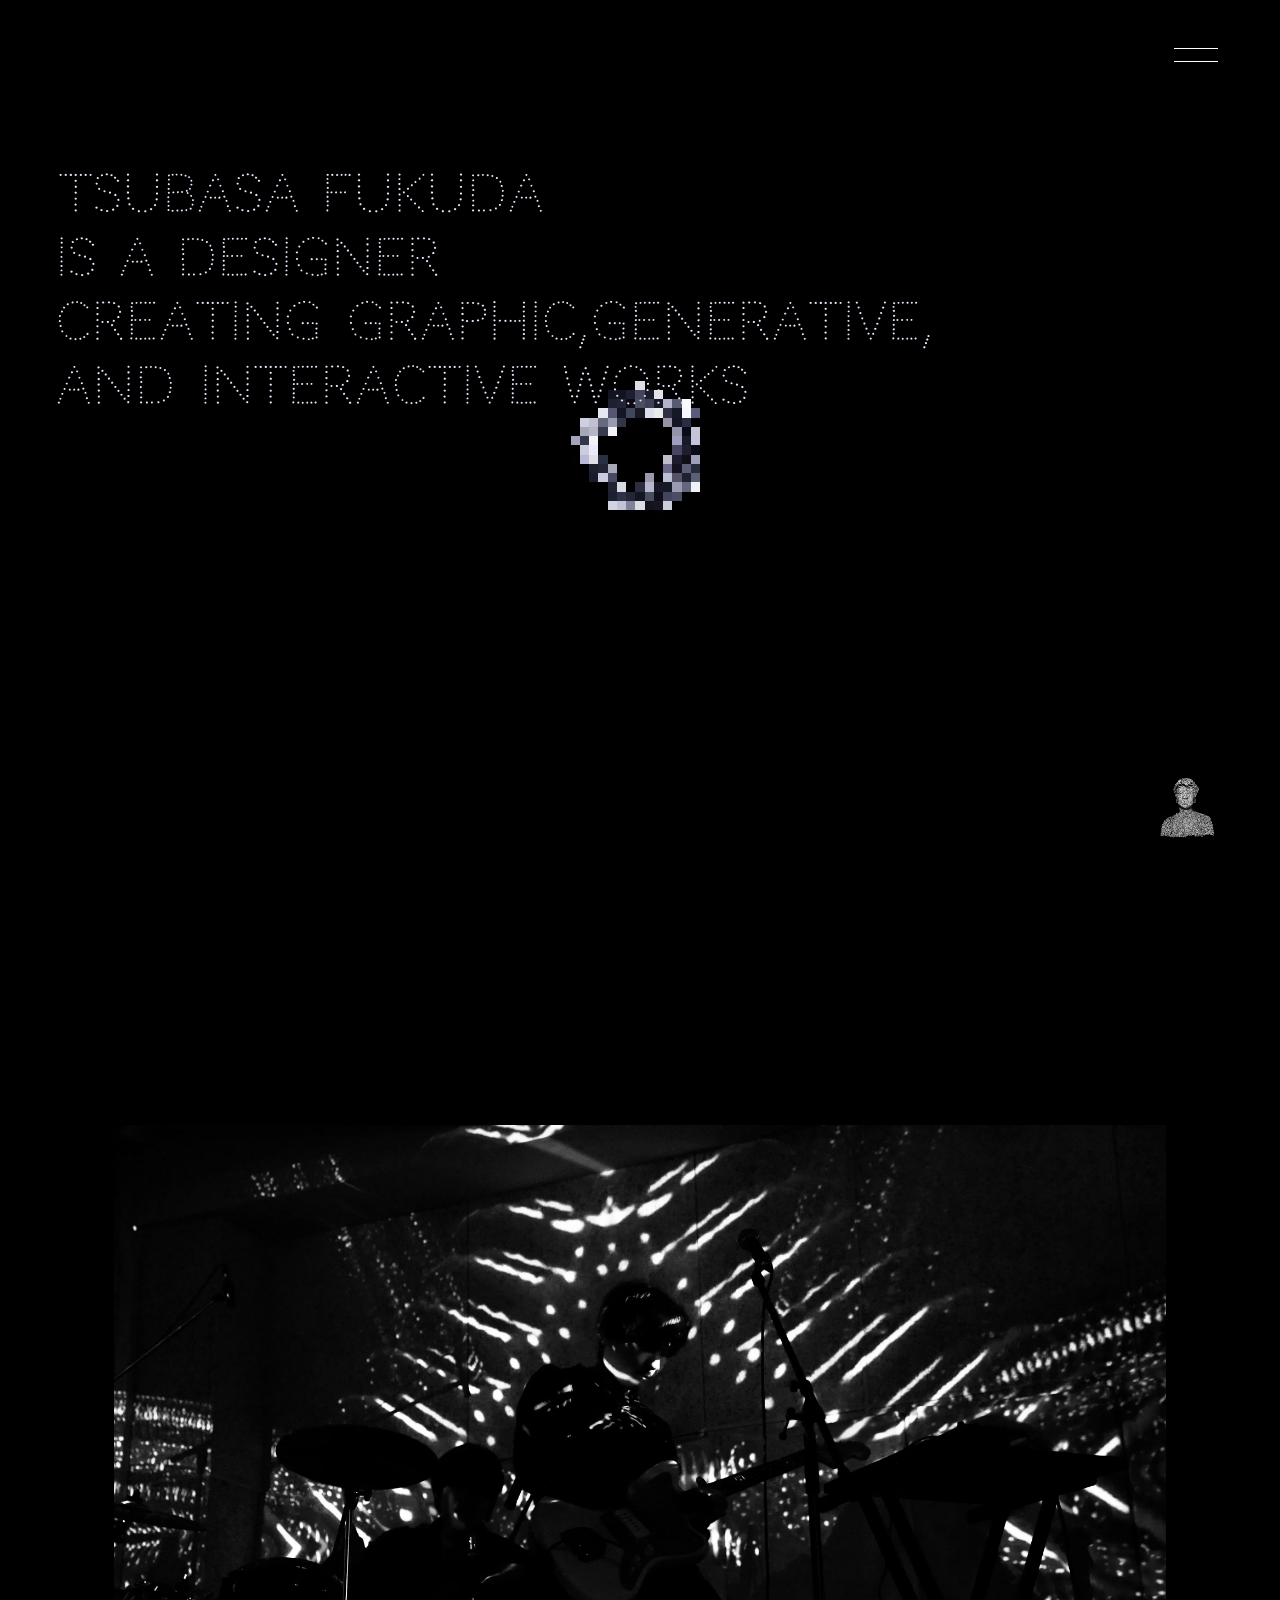
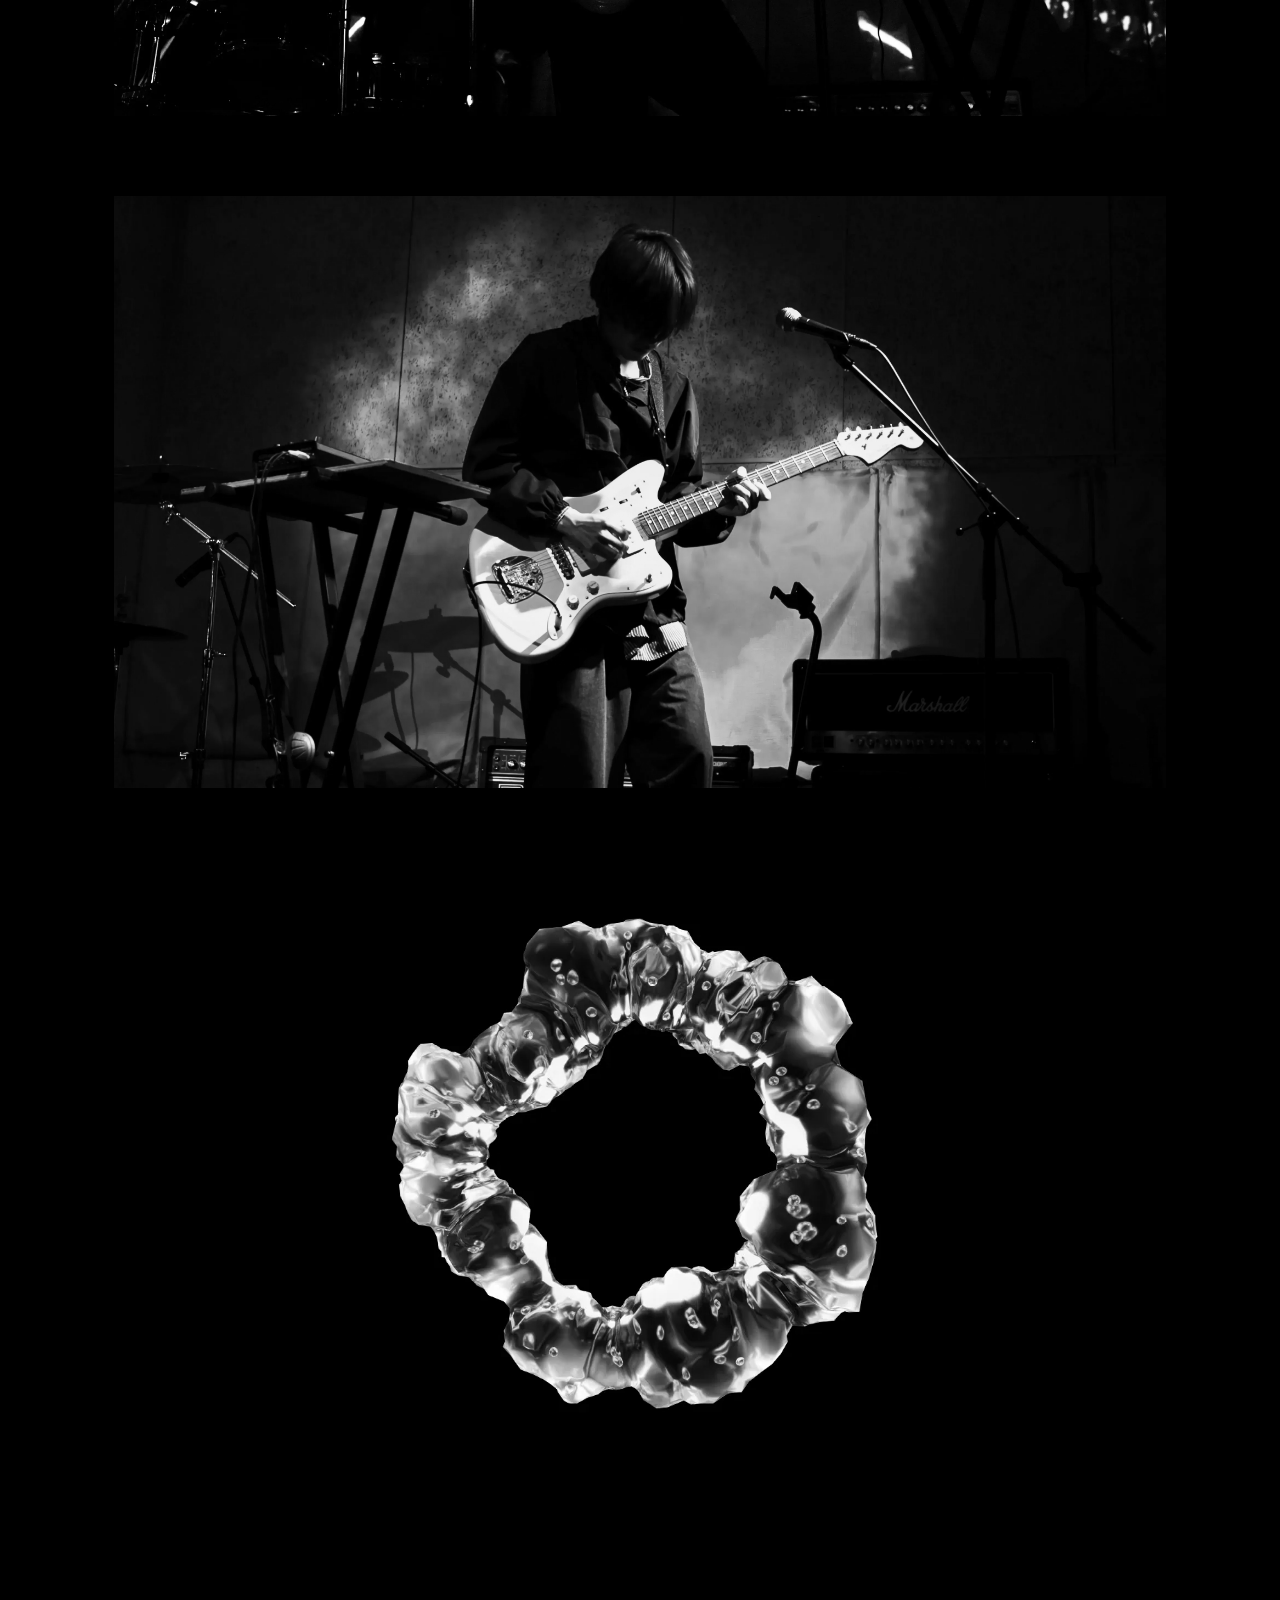
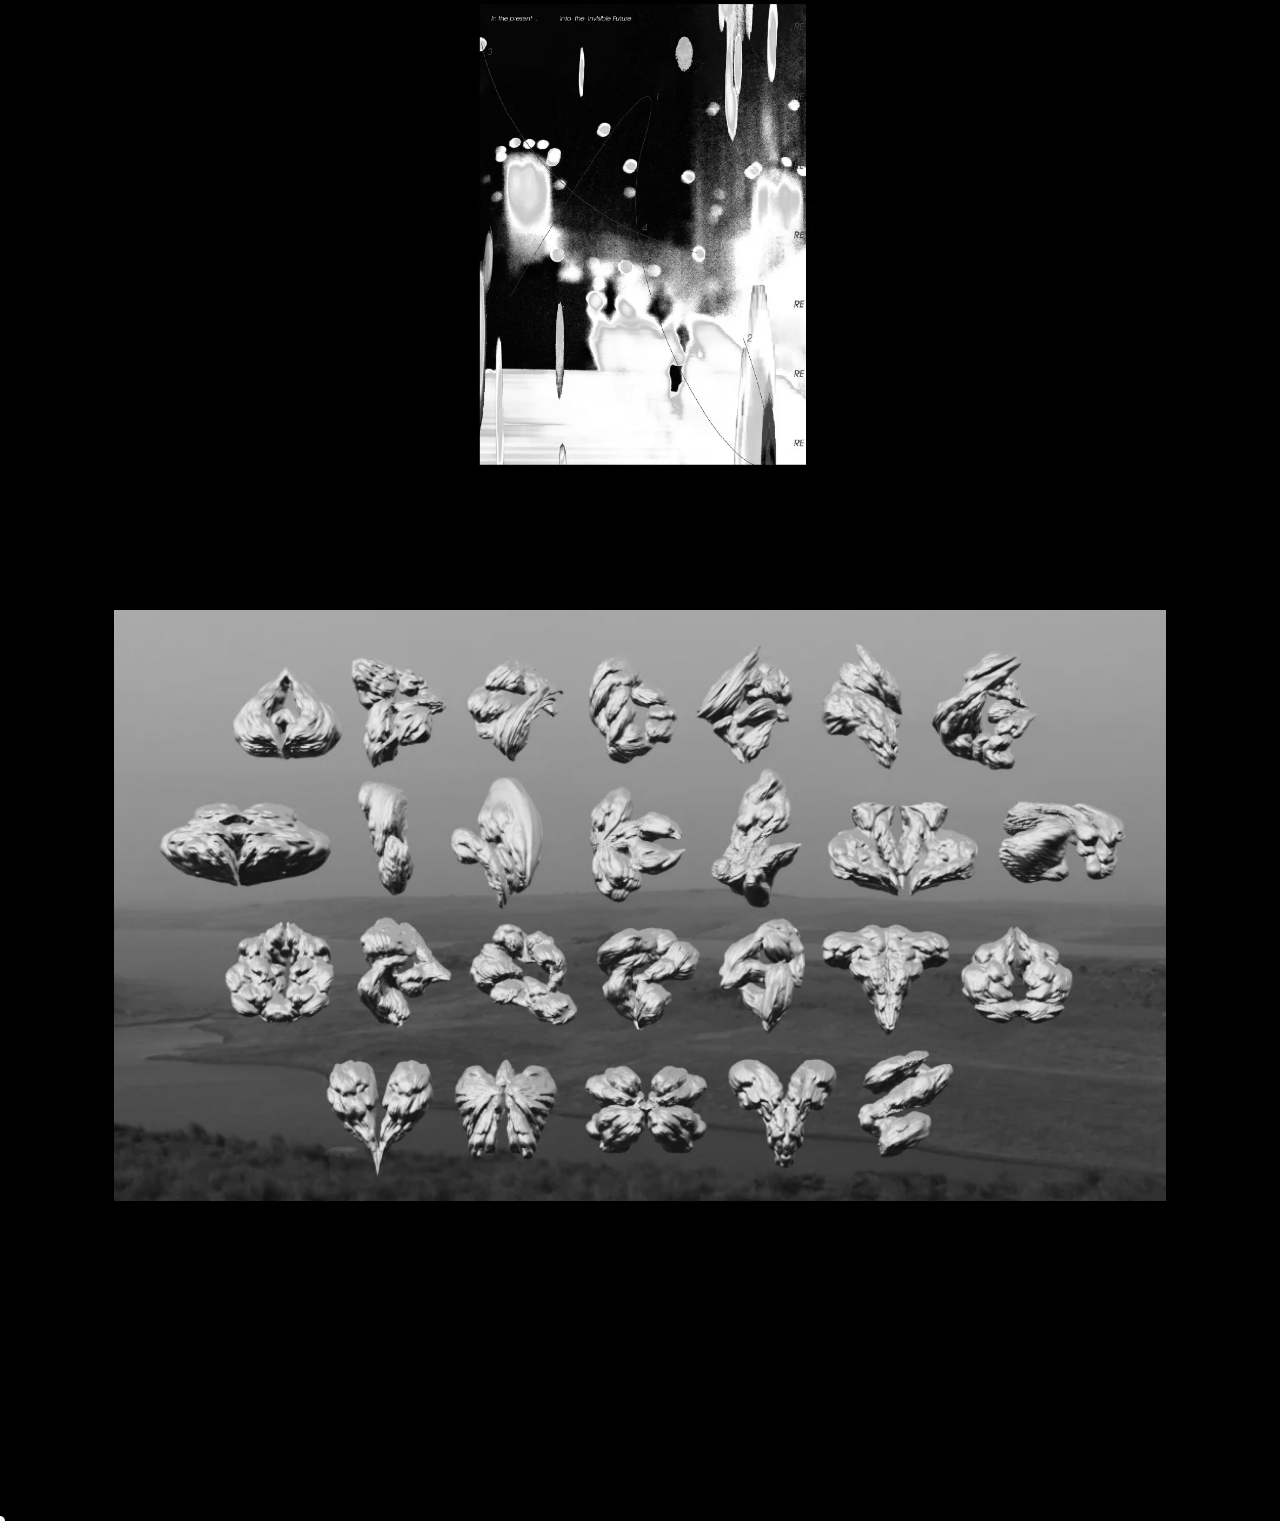
==== index.html @ 88372641 "Portfolio site Co-Authored-By: Claude Sonnet 4.6 <noreply@anthropic.com>" ====
<!DOCTYPE html>
<html lang="ja">
<head>
  <meta charset="UTF-8">
  <link rel="icon" href="icon/icon.jpg" type="image/jpeg">
  <meta name="viewport" content="width=device-width, initial-scale=1.0">
  <title>TSUBASA fukuda</title>
  <meta name="description" content="TSUBASA FUKUDA — Graphic designer and VJ creating graphic, generative, and interactive works.">

  <!-- OGP -->
  <meta property="og:type" content="website">
  <meta property="og:url" content="https://tsubasa-d.jp/">
  <meta property="og:title" content="TSUBASA fukuda">
  <meta property="og:description" content="TSUBASA FUKUDA — Graphic designer and VJ creating graphic, generative, and interactive works.">
  <meta property="og:image" content="https://tsubasa-d.jp/icon/icon.jpg">
  <meta property="og:image:width" content="1024">
  <meta property="og:image:height" content="1024">
  <meta property="og:locale" content="ja_JP">

  <!-- Twitter Card -->
  <meta name="twitter:card" content="summary">
  <meta name="twitter:site" content="@tsubasa_fukuda_">
  <meta name="twitter:title" content="TSUBASA fukuda">
  <meta name="twitter:description" content="TSUBASA FUKUDA — Graphic designer and VJ creating graphic, generative, and interactive works.">
  <meta name="twitter:image" content="https://tsubasa-d.jp/icon/icon.jpg">

  <link rel="preload" href="type/RoBodoni-Book.otf" as="font" type="font/otf" crossorigin>
  <link rel="preload" href="type/RoBodoni-BookSC.otf" as="font" type="font/otf" crossorigin>
  <link rel="preload" href="type/Codystar-Regular.ttf" as="font" type="font/ttf" crossorigin>
  <link rel="stylesheet" href="style.css">
</head>
<body>

  <!-- イントロ -->
  <div id="intro">
    <video id="intro-video" src="icon/01.webm" autoplay muted playsinline></video>
    <img id="intro-poster" src="icon/intro-poster.jpg" style="display:none; width:200px; height:200px; object-fit:contain;">
  </div>

  <!-- ヘッダー -->
  <header>
    <button class="menu-toggle" id="menu-toggle" aria-label="Menu">
      <span class="bar"></span>
      <span class="bar"></span>
    </button>
    <nav class="menu-nav" id="menu-nav">
      <ul class="nav-links">
        <li><a href="#" data-page="main" class="active">About</a></li>
        <li><a href="#" data-page="work">Work</a></li>
        <li><a href="#" data-page="play">Play</a></li>
        <li><a href="#" data-page="contact">Contact</a></li>
      </ul>
    </nav>
  </header>

  <!-- About ページ -->
  <!-- アイコン動画（About固定） -->
  <video id="icon-video" src="icon/03.webm" autoplay muted loop playsinline></video>

  <div id="page-main" class="page active">
    <section class="about-hero">
      <div class="about-slideshow" id="about-slideshow">
        <img class="about-slide active" src="media/hisomineLIVE/0328.webp" alt="">
        <img class="about-slide" src="media/nepoVJ/thumbnail.webp" alt="">
        <img class="about-slide" src="media/OOZE_logo/thumbnail.webp" alt="">
        <img class="about-slide" src="media/dfd/thumbnail.webp" alt="">
        <img class="about-slide" src="media/breathing-type/thumbnail.webp" alt="">
        <canvas id="mosaic-canvas"></canvas>
      </div>
      <div class="about-text">
        <p><span class="about-link" data-page="bio">TSUBASA FUKUDA</span></p>
        <p>IS A DESIGNER</p>
        <p>CREATING <span class="about-link" data-filter="graphic">GRAPHIC</span>,<span class="about-link" data-filter="generative">GENERATIVE</span>,</p>
        <p>AND <span class="about-link" data-filter="interactive">INTERACTIVE</span> WORKS</p>
      </div>
    </section>

    <!-- ピックアップ作品 -->
    <section class="featured">
      <a class="featured-item" href="works/ooze-hisominelive.html">
        <div class="featured-image" style="background: url('media/hisomineLIVE/0328.webp') center/cover no-repeat;"></div>
      </a>
      <a class="featured-item" href="works/ooze-nepolive.html">
        <div class="featured-image" style="background: url('media/nepoVJ/thumbnail.webp') center/cover no-repeat;"></div>
      </a>
      <a class="featured-item" href="works/ooze-logo.html">
        <div class="featured-image" style="background: url('media/OOZE_logo/thumbnail.webp') center/contain no-repeat;"></div>
      </a>
      <a class="featured-item" href="works/design-for-design.html">
        <div class="featured-image" style="background: url('media/dfd/thumbnail.webp') center/cover no-repeat;"></div>
      </a>
      <a class="featured-item" href="works/breathing-typography.html">
        <div class="featured-image" style="background: url('media/breathing-type/thumbnail.webp') center/cover no-repeat;"></div>
      </a>
    </section>
  </div>

  <!-- WORK ページ -->
  <div id="page-work" class="page">
    <section class="works-section">
      <div class="works-header">
        <div class="works-title">WORK</div>
      </div>

      <div class="work-filters" id="work-filters">
        <button class="filter-btn active" data-filter="all">All</button>
        <button class="filter-btn" data-filter="graphic">Graphic</button>
        <button class="filter-btn" data-filter="generative">Generative</button>
        <button class="filter-btn" data-filter="interactive">Interactive</button>
      </div>

      <p class="coming-soon" id="coming-soon-work" style="display:none;">Coming Soon...</p>

      <div class="work-grid">

        <a class="work-item" href="works/ooze-hisominelive.html" data-category="generative">
          <div class="work-thumb"><img src="media/hisomineLIVE/0328.webp" alt="OOZE - hisomineLIVE"></div>
          <div class="work-item-info">
            <p class="work-item-title">OOZE - hisomineLIVE</p>
            <p class="work-item-meta">Generative</p>
          </div>
        </a>

        <a class="work-item" href="works/ooze-nepolive.html" data-category="generative">
          <div class="work-thumb"><img src="media/nepoVJ/thumbnail.webp" alt="OOZE - nepoLIVE"></div>
          <div class="work-item-info">
            <p class="work-item-title">OOZE - nepoLIVE</p>
            <p class="work-item-meta">Generative</p>
          </div>
        </a>

        <a class="work-item" href="works/ooze-logo.html" data-category="graphic">
          <div class="work-thumb"><img src="media/OOZE_logo/thumbnail.webp" alt="OOZE"></div>
          <div class="work-item-info">
            <p class="work-item-title">OOZE</p>
            <p class="work-item-meta">Graphic</p>
          </div>
        </a>

      </div>
    </section>
  </div>

  <!-- PLAY ページ -->
  <div id="page-play" class="page">
    <section class="works-section">
      <div class="works-header">
        <div class="works-title">PLAY</div>
      </div>

      <div class="work-filters" id="play-filters">
        <button class="filter-btn active" data-filter="all">All</button>
        <button class="filter-btn" data-filter="graphic">Graphic</button>
        <button class="filter-btn" data-filter="generative">Generative</button>
        <button class="filter-btn" data-filter="interactive">Interactive</button>
      </div>

      <p class="coming-soon" id="coming-soon-play" style="display:none;">Coming Soon...</p>

      <div class="work-grid">

        <a class="work-item" href="works/design-for-design.html" data-category="graphic">
          <div class="work-thumb"><img src="media/dfd/thumbnail.webp" alt="design for design" style="transform: scale(1.08);"></div>
          <div class="work-item-info">
            <p class="work-item-title">design for design</p>
            <p class="work-item-meta">graphic</p>
          </div>
        </a>

        <a class="work-item" href="works/breathing-typography.html" data-category="graphic">
          <div class="work-thumb"><img src="media/breathing-type/thumbnail.webp" alt="breathing typography"></div>
          <div class="work-item-info">
            <p class="work-item-title">breathing typography</p>
            <p class="work-item-meta">graphic, typography</p>
          </div>
        </a>

      </div>
    </section>
  </div>

  <!-- BIO ページ -->
  <div id="page-bio" class="page">
    <section class="bio-section">
      <span class="back-link" data-page="main" role="button" style="position: fixed; top: 2.4rem; left: 3.5rem;">← About</span>
      <div class="bio-body">
        <p class="bio-text">グラフィックデザイナー・VJ。2005年生まれ。<br><a href="https://www.tamabi.ac.jp/" target="_blank" rel="noopener" class="bio-link">多摩美術大学</a>グラフィックデザイン学科在学。<img src="icon/human.svg" alt="" style="width: 7em; height: 7em; margin-left: 0.6rem; vertical-align: middle;"></p>
      </div>
    </section>
  </div>

  <!-- CONTACT ページ -->
  <div id="page-contact" class="page">
    <div class="contact-title-overlay">CONTACT</div>
    <iframe data-src="/study-007/index.html" class="contact-iframe" allowfullscreen></iframe>
    <div id="contact-fallback" style="display:none; position:absolute; inset:0; background:#000; display:none; flex-direction:column; align-items:center; justify-content:center; gap:2rem;">
      <a href="mailto:info@tsubasa-d.jp" style="font-family:'RoBodoni',serif; font-size:1.1rem; color:#ece7ff; letter-spacing:0.08em; text-decoration:none; background:#ece7ff; color:#000; padding:0.1em 0.3em;">info@tsubasa-d.jp</a>
      <a href="https://www.instagram.com/tsubasa_fukuda_/?hl=ja" target="_blank" rel="noopener" style="font-family:'RoBodoni',serif; font-size:1.1rem; letter-spacing:0.08em; text-decoration:none; background:#ece7ff; color:#000; padding:0.1em 0.3em;">Instagram</a>
      <a href="https://x.com/tsubasa_fukuda_" target="_blank" rel="noopener" style="font-family:'RoBodoni',serif; font-size:1.1rem; letter-spacing:0.08em; text-decoration:none; background:#ece7ff; color:#000; padding:0.1em 0.3em;">X</a>
    </div>
  </div>

  <div id="cursor"></div>
  <script src="main.js"></script>
</body>
</html>
---- style.css ----
/* フォント */
@font-face {
  font-family: 'Futura';
  src: url('type/Futura.ttc') format('truetype');
  font-weight: normal;
  font-style: normal;
  font-display: swap;
}

@font-face {
  font-family: 'BigSquareDots';
  src: url('type/BigSquareDots.ttf') format('truetype');
  font-weight: normal;
  font-style: normal;
  font-display: swap;
}

@font-face {
  font-family: 'Codystar';
  src: url('type/Codystar-Regular.ttf') format('truetype');
  font-weight: normal;
  font-style: normal;
  font-display: swap;
}

@font-face {
  font-family: 'BunyuMincho';
  src: url('type/BunyuMinStdN-R.otf') format('opentype');
  font-weight: normal;
  font-style: normal;
  font-display: swap;
}

@font-face {
  font-family: 'BodoniOrnaments';
  src: url('type/Bodoni Ornaments.ttf') format('truetype');
  font-weight: normal;
  font-style: normal;
  font-display: swap;
}

@font-face {
  font-family: 'RoBodoni';
  src: url('type/RoBodoni-BookSC.otf') format('opentype');
  font-weight: normal;
  font-style: normal;
  font-display: swap;
  unicode-range: U+0030-0039, U+0041-005A, U+00C0-00D6, U+00D8-00DE;
}

@font-face {
  font-family: 'RoBodoni';
  src: url('type/RoBodoni-Book.otf') format('opentype');
  font-weight: normal;
  font-style: normal;
  font-display: swap;
  unicode-range: U+0020-002F, U+003A-0040, U+0061-007A, U+005B-0060, U+007B-00BF, U+00E0-00F6, U+00F8-00FF;
}

/* リセット & ベース */
*, *::before, *::after {
  box-sizing: border-box;
  margin: 0;
  padding: 0;
}

img, video {
  -webkit-user-drag: none;
  user-select: none;
}

html, body {
  height: 100%;
}

*, *::before, *::after {
  cursor: none !important;
}

html {
  cursor: none !important;
}


/* アイコン動画 */
#icon-video {
  position: fixed;
  bottom: 2rem;
  right: 2rem;
  width: 120px;
  height: 120px;
  object-fit: contain;
  z-index: 100;
  opacity: 0;
  pointer-events: none;
  transition: opacity 0.4s ease;
  mix-blend-mode: screen;
}
#icon-video.visible {
  opacity: 1;
  pointer-events: auto;
}

/* イントロ */
#intro {
  position: fixed;
  inset: 0;
  background: #000;
  display: flex;
  align-items: center;
  justify-content: center;
  z-index: 99999;
  transition: opacity 0.6s ease;
}
#intro.hidden {
  opacity: 0;
  pointer-events: none;
}
#intro-video {
  width: 200px;
  height: 200px;
  object-fit: contain;
}

/* カスタムカーソル */
#cursor {
  position: fixed;
  width: 10px;
  height: 10px;
  border-radius: 50%;
  background: #fff;
  pointer-events: none;
  z-index: 9999999;
  transform: translate(-50%, -50%);
  transition: width 0.3s cubic-bezier(0.25,0.46,0.45,0.94),
              height 0.3s cubic-bezier(0.25,0.46,0.45,0.94),
              opacity 0.4s ease;
  will-change: transform;
}
#cursor.expanded {
  width: 72px;
  height: 72px;
  mix-blend-mode: difference;
}

body {
  font-family: 'RoBodoni', 'BunyuMincho', 'Georgia', serif;
  background: #000;
  color: #fff;
  line-height: 1.6;
}

a { text-decoration: none; color: inherit; }

.back-link {
  font-size: 1rem;
  font-style: normal;
  color: #fff;
  text-decoration: none;
  transition: color 0.2s;
}

/* ============================================================
   ヘッダー
   ============================================================ */
header {
  position: fixed;
  top: 0;
  right: 0;
  padding: 2.4rem 3.5rem;
  z-index: 200;
}

/* ハンバーガーボタン */
.menu-toggle {
  background: none;
  border: none;
  color: #fff;
  box-sizing: content-box;
  padding: 0.6rem 0.4rem;
  transition: color 0.2s;
  display: flex;
  flex-direction: column;
  justify-content: space-between;
  margin-left: auto;
  width: 44px;
  height: 14px;
}
.menu-toggle:hover { color: #fff; }

.bar {
  display: block;
  width: 100%;
  height: 1px;
  background: currentColor;
  transition: transform 0.35s cubic-bezier(0.25, 0.46, 0.45, 0.94);
  transform-origin: center;
}

.menu-toggle.open .bar:nth-child(1) {
  transform: translateY(6.5px) rotate(45deg);
}
.menu-toggle.open .bar:nth-child(2) {
  transform: translateY(-6.5px) rotate(-45deg);
}

/* メニューパネル */
.menu-nav {
  display: none;
  margin-top: 1.8rem;
  text-align: right;
}
.menu-nav.open { display: block; }

.nav-links {
  list-style: none;
  display: flex;
  flex-direction: column;
  align-items: flex-end;
  gap: 0.8rem;
}
.nav-links a {
  font-family: 'RoBodoni', sans-serif;
  font-size: 1.33rem;
  color: #fff;
  text-transform: uppercase;
  letter-spacing: 0.05em;
  transition: color 0.2s;
}
.nav-links a:hover,
.nav-links a.active { color: #fff; }

/* ============================================================
   ページ切り替え
   ============================================================ */
.page { display: none; }
.page.active { display: block; }

/* ============================================================
   About ページ
   ============================================================ */

.about-hero {
  position: relative;
  height: 100vh;
  overflow: hidden;
}

/* About スライドショー */
.about-slideshow {
  position: absolute;
  left: 50%;
  top: 55%;
  transform: translate(-50%, -50%);
  width: 180px;
  height: 180px;
}
.about-slide {
  position: absolute;
  inset: 0;
  width: 100%;
  height: 100%;
  object-fit: contain;
  opacity: 0;
  transition: opacity 1s ease;
}
.about-slide.clip {
  object-fit: cover;
}
.about-slide.active {
  opacity: 0;
}

#mosaic-canvas {
  position: fixed;
  inset: 0;
  width: 100%;
  height: 100%;
  pointer-events: none;
  image-rendering: pixelated;
  z-index: 1;
}

.about-text {
  position: fixed;
  top: 18vh;
  left: 3.5rem;
  display: flex;
  flex-direction: column;
  gap: 0;
  z-index: 1000;
  pointer-events: none;
}

.about-text .about-link {
  pointer-events: auto;
}

.about-text p {
  font-family: 'Codystar', monospace;
  font-size: clamp(1.6rem, 4vw, 3.36rem);
  color: #ece7ff;
  line-height: 1.25;
  letter-spacing: 0.02em;
}

.about-link {
  display: inline-block;
  color: #ece7ff;
  background: transparent;
  transition: background 0.15s, color 0.15s;
  padding: 0 0.05em;
}
.about-link:hover {
  background: #ece7ff;
  color: #000;
}

/* ============================================================
   Featured（ピックアップ）
   ============================================================ */
.featured {
  background: #000;
  padding: 25vh 3.5rem 20rem;
  display: flex;
  flex-direction: column;
  gap: 5rem;
}

.featured-item {
  display: block;
  text-decoration: none;
  position: relative;
  width: 90%;
  aspect-ratio: 16 / 9;
  overflow: hidden;
  margin: 0 auto;
}

.featured-image {
  width: 100%;
  height: 100%;
  transition: transform 0.6s ease, opacity 0.6s ease, filter 0.6s ease;
  filter: grayscale(100%);
}

.featured-item:hover .featured-image {
  transform: scale(1.02);
  opacity: 0.75;
  filter: grayscale(0%);
}



.featured-title {
  font-size: clamp(1.8rem, 4vw, 3.2rem);
  font-weight: 700;
  font-style: normal;
  color: #fff;
  line-height: 1.1;
  margin-bottom: 0.6rem;
}

.featured-tag {
  font-size: 0.78rem;
  font-style: normal;
  color: #fff;
}

.container { padding: 0; }

/* ============================================================
   共通カード
   ============================================================ */
.works-grid {
  display: grid;
  grid-template-columns: repeat(auto-fill, minmax(280px, 1fr));
  gap: 1.5rem;
}

.work-card { cursor: none; }

.work-image {
  width: 100%;
  aspect-ratio: 4 / 3;
  background: #111;
  margin-bottom: 0.6rem;
  transition: opacity 0.2s;
}
.work-card:hover .work-image { opacity: 0.65; }

.play-image { background: #0e0e14; }

.work-title {
  font-size: 0.85rem;
  font-style: normal;
  color: #fff;
}

/* ============================================================
   WORK / PLAY セクション
   ============================================================ */
.works-section {
  padding: 18vh 3.5rem 14rem;
  background: #000;
}

/* ヘッダー行：タイトル左・フィルター右 */
.works-header {
  display: flex;
  justify-content: space-between;
  align-items: baseline;
  margin-bottom: 3rem;
}

.works-title {
  font-size: clamp(1.6rem, 4vw, 3.36rem);
  font-weight: 400;
  font-style: normal;
  letter-spacing: 0.02em;
  color: #ece7ff;
  font-family: 'Codystar', monospace;
}

/* Filter トグルボタン */
.filter-toggle {
  background: none;
  border: 1px solid rgba(255,255,255,0.2);
  color: #fff;
  font-family: inherit;
  font-size: 0.78rem;
  font-style: normal;
  padding: 0.3rem 1rem;
  letter-spacing: 0.05em;
  transition: border-color 0.2s, color 0.2s;
}
.filter-toggle:hover {
  border-color: #fff;
  color: #fff;
}
.filter-toggle-icon {
  display: inline-block;
  transition: transform 0.25s;
  margin-left: 0.3em;
}
.filter-toggle.open .filter-toggle-icon { transform: rotate(45deg); }

/* フィルターパネル */
.work-filters {
  display: flex;
  gap: 0.5rem;
  flex-wrap: wrap;
  position: sticky;
  top: 0;
  background: #000;
  padding: 1.2rem 0;
  margin-bottom: 4rem;
  z-index: 50;
}

.filter-btn {
  background: none;
  border: 1px solid rgba(255,255,255,0.18);
  color: #fff;
  font-family: inherit;
  font-size: 0.75rem;
  font-style: normal;
  padding: 0.25rem 0.9rem;
  border-radius: 999px;
  transition: border-color 0.2s, color 0.2s;
}
.filter-btn:hover {
  border-color: #fff;
  color: #fff;
}
.filter-btn.active {
  border-color: #fff;
  color: #fff;
}

/* グリッド */
.work-grid {
  display: grid;
  grid-template-columns: repeat(3, 1fr);
  gap: 5rem 2.5rem;
}

@media (max-width: 900px) {
  .work-grid { grid-template-columns: repeat(2, 1fr); }
}
@media (max-width: 560px) {
  .work-grid { grid-template-columns: 1fr; }
}

.work-item {
  display: block;
  text-decoration: none;
  color: inherit;
}

.work-thumb {
  width: 100%;
  aspect-ratio: 1 / 1;
  background: #0d0d0d;
  overflow: hidden;
  margin-bottom: 1.2rem;
  transition: opacity 0.3s;
}
.work-thumb img {
  width: 100%;
  height: 100%;
  object-fit: cover;
  display: block;
}
.work-item:hover .work-thumb { opacity: 0.7; }

.work-item-info {
  display: flex;
  flex-direction: column;
  gap: 0.25rem;
}

.work-item-title {
  font-size: 0.88rem;
  font-style: normal;
  color: #fff;
}

.work-item-meta {
  display: none;
}

.coming-soon {
  font-family: 'RoBodoni', serif;
  font-size: clamp(0.96rem, 2.4vw, 1.6rem);
  color: #ece7ff;
  letter-spacing: 0.05em;
  padding: 2rem 0;
}

/* ============================================================
   BIO
   ============================================================ */
.bio-section {
  padding: 18vh 3.5rem 14rem;
  background: #000;
  min-height: 100vh;
}

.bio-body {
  max-width: 640px;
}

.bio-text {
  font-size: 1rem;
  line-height: 1.9;
  color: #fff;
  font-style: normal;
}

.bio-link {
  color: inherit;
  text-decoration: none;
}
.bio-link:hover {
  text-decoration: underline;
  text-decoration-style: dashed;
  text-underline-offset: 0.2em;
}

/* ============================================================
   CONTACT
   ============================================================ */
#page-contact {
  position: relative;
  height: 100vh;
  overflow: hidden;
}

.contact-iframe {
  display: block;
  width: 100%;
  height: 100%;
  border: none;
}

.contact-title-overlay {
  position: absolute;
  top: 12vh;
  left: 3.5rem;
  font-family: 'Codystar', monospace;
  font-size: clamp(1.6rem, 4vw, 3.36rem);
  color: #ece7ff;
  letter-spacing: 0.02em;
  z-index: 10;
  pointer-events: none;
}


/* ============================================================
   アクセシビリティ：キーボードフォーカス
   ============================================================ */
:focus { outline: none; }
:focus-visible {
  outline: 2px solid #ece7ff;
  outline-offset: 4px;
}

/* ============================================================
   タッチデバイス：カーソル非表示
   ============================================================ */
@media (hover: none) {
  #cursor { display: none; }
  *, *::before, *::after { cursor: auto !important; }
  #icon-video { display: none !important; }
}

/* ============================================================
   モバイル
   ============================================================ */
@media (max-width: 560px) {
  header {
    padding: 1.8rem 1.5rem;
  }

  .about-text {
    left: 1.5rem;
    top: 14vh;
  }

  .featured {
    padding: 20vh 1.5rem 4rem;
    gap: 3rem;
  }

  .works-section {
    padding: 14vh 1.5rem 8rem;
  }

  .bio-section {
    padding: 14vh 1.5rem 8rem;
  }

  .contact-section {
    padding: 14vh 1.5rem 8rem;
  }

  .work-filters {
    padding: 1rem 0;
    margin-bottom: 2.5rem;
  }

  .work-grid {
    gap: 3rem 1.5rem;
  }

  #icon-video {
    width: 80px;
    height: 80px;
    bottom: 1.2rem;
    right: 1.2rem;
  }
}
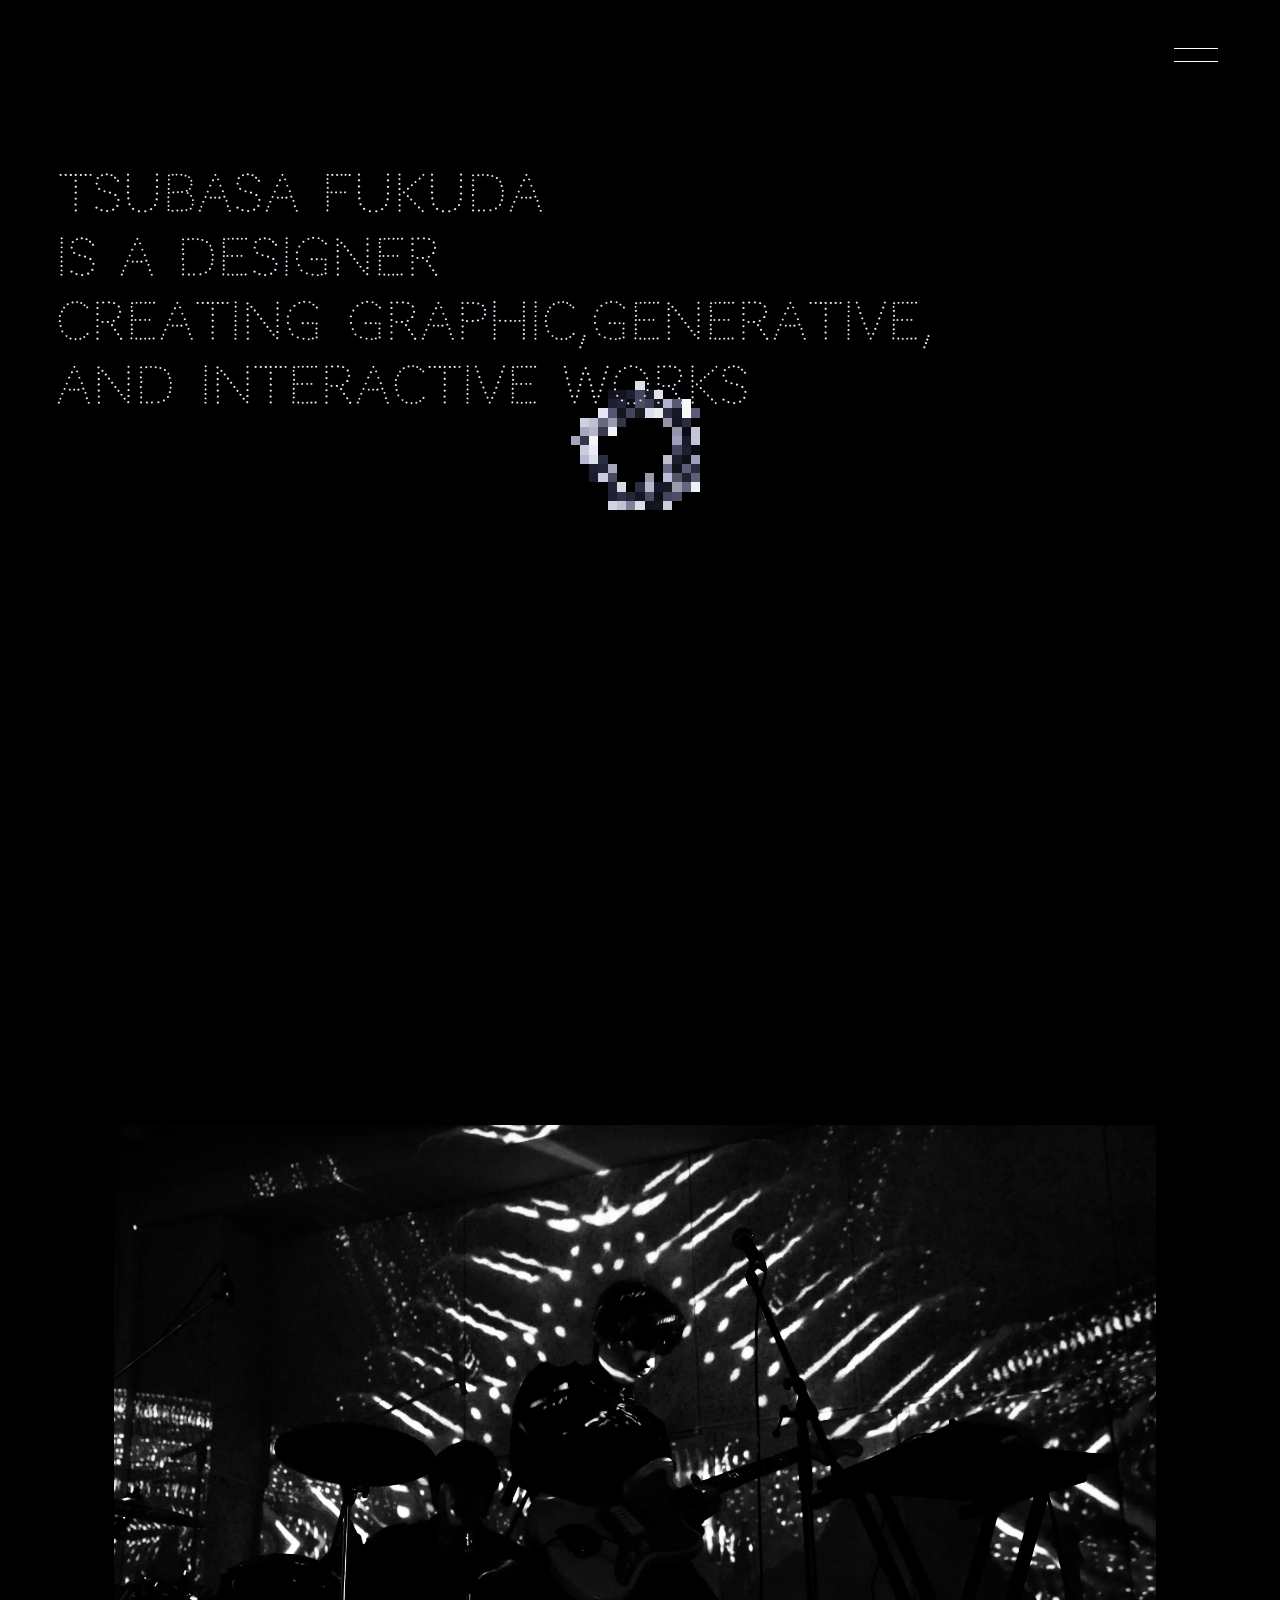
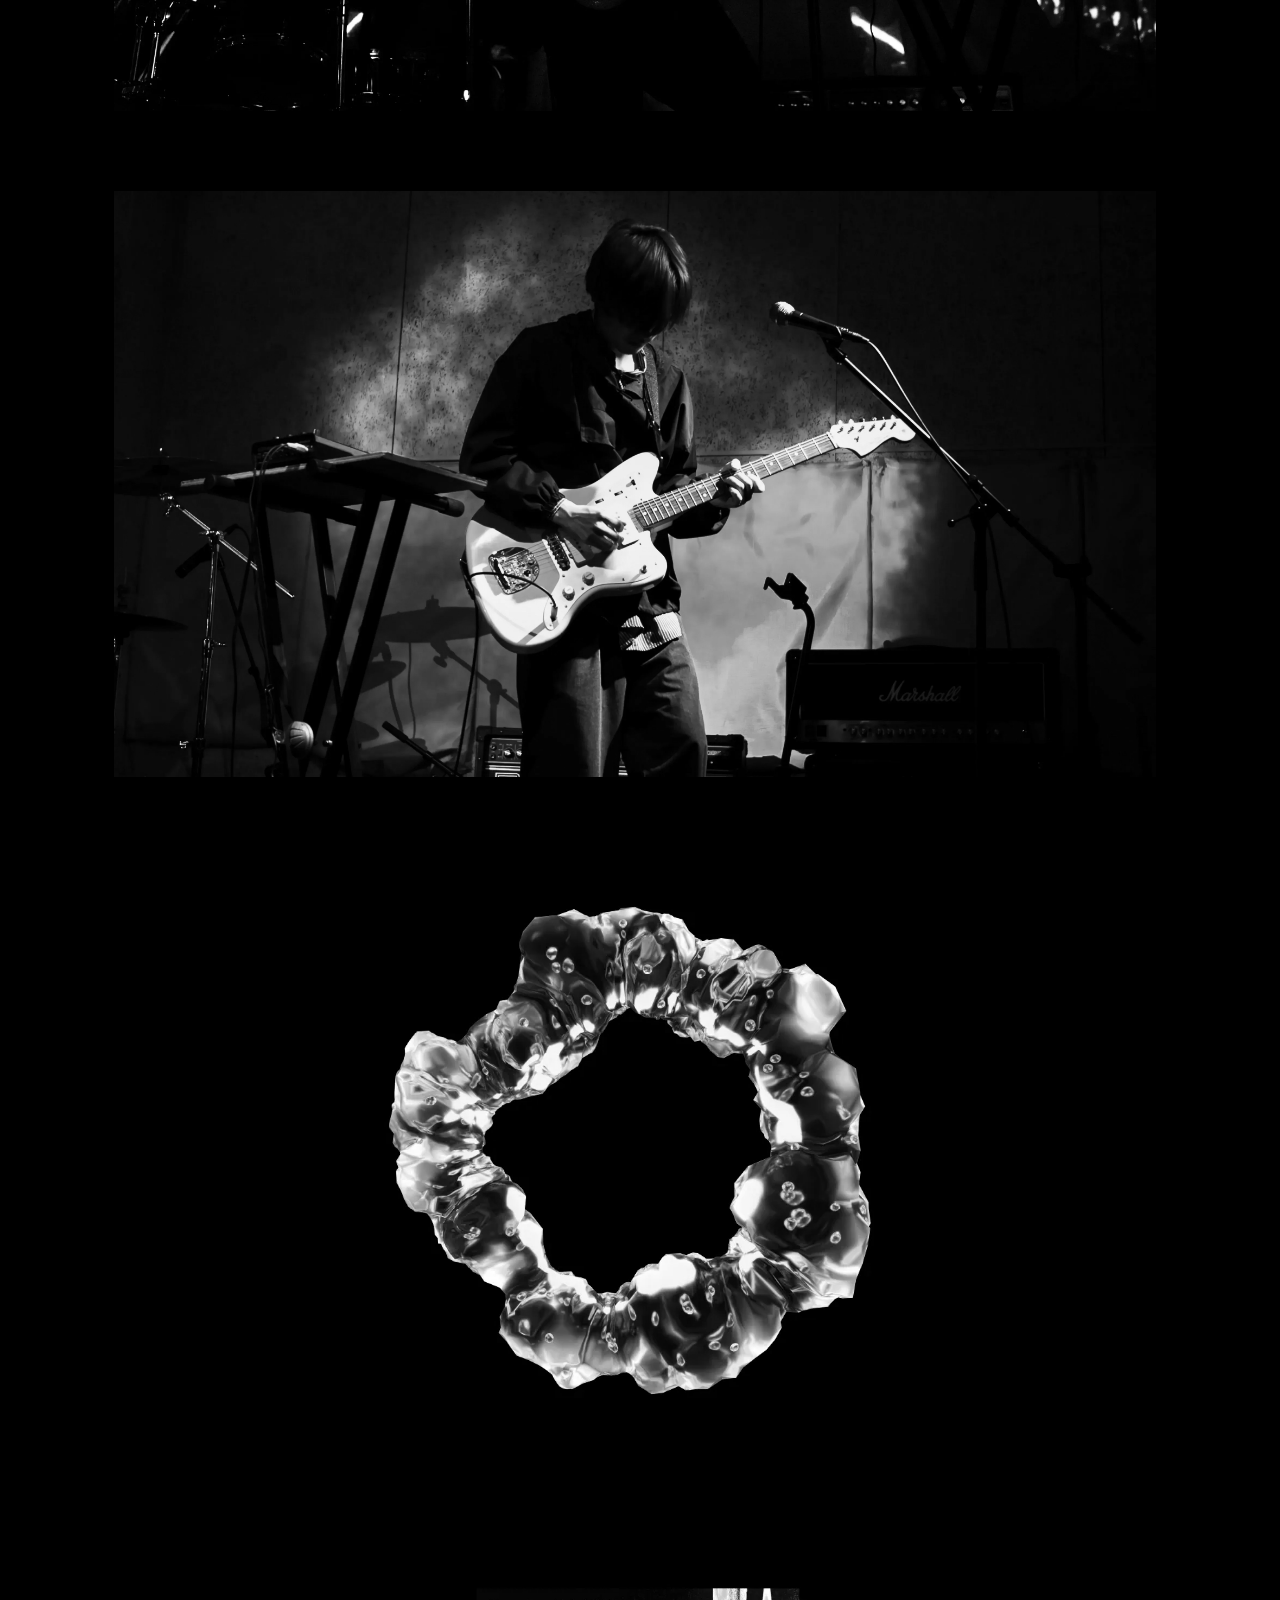
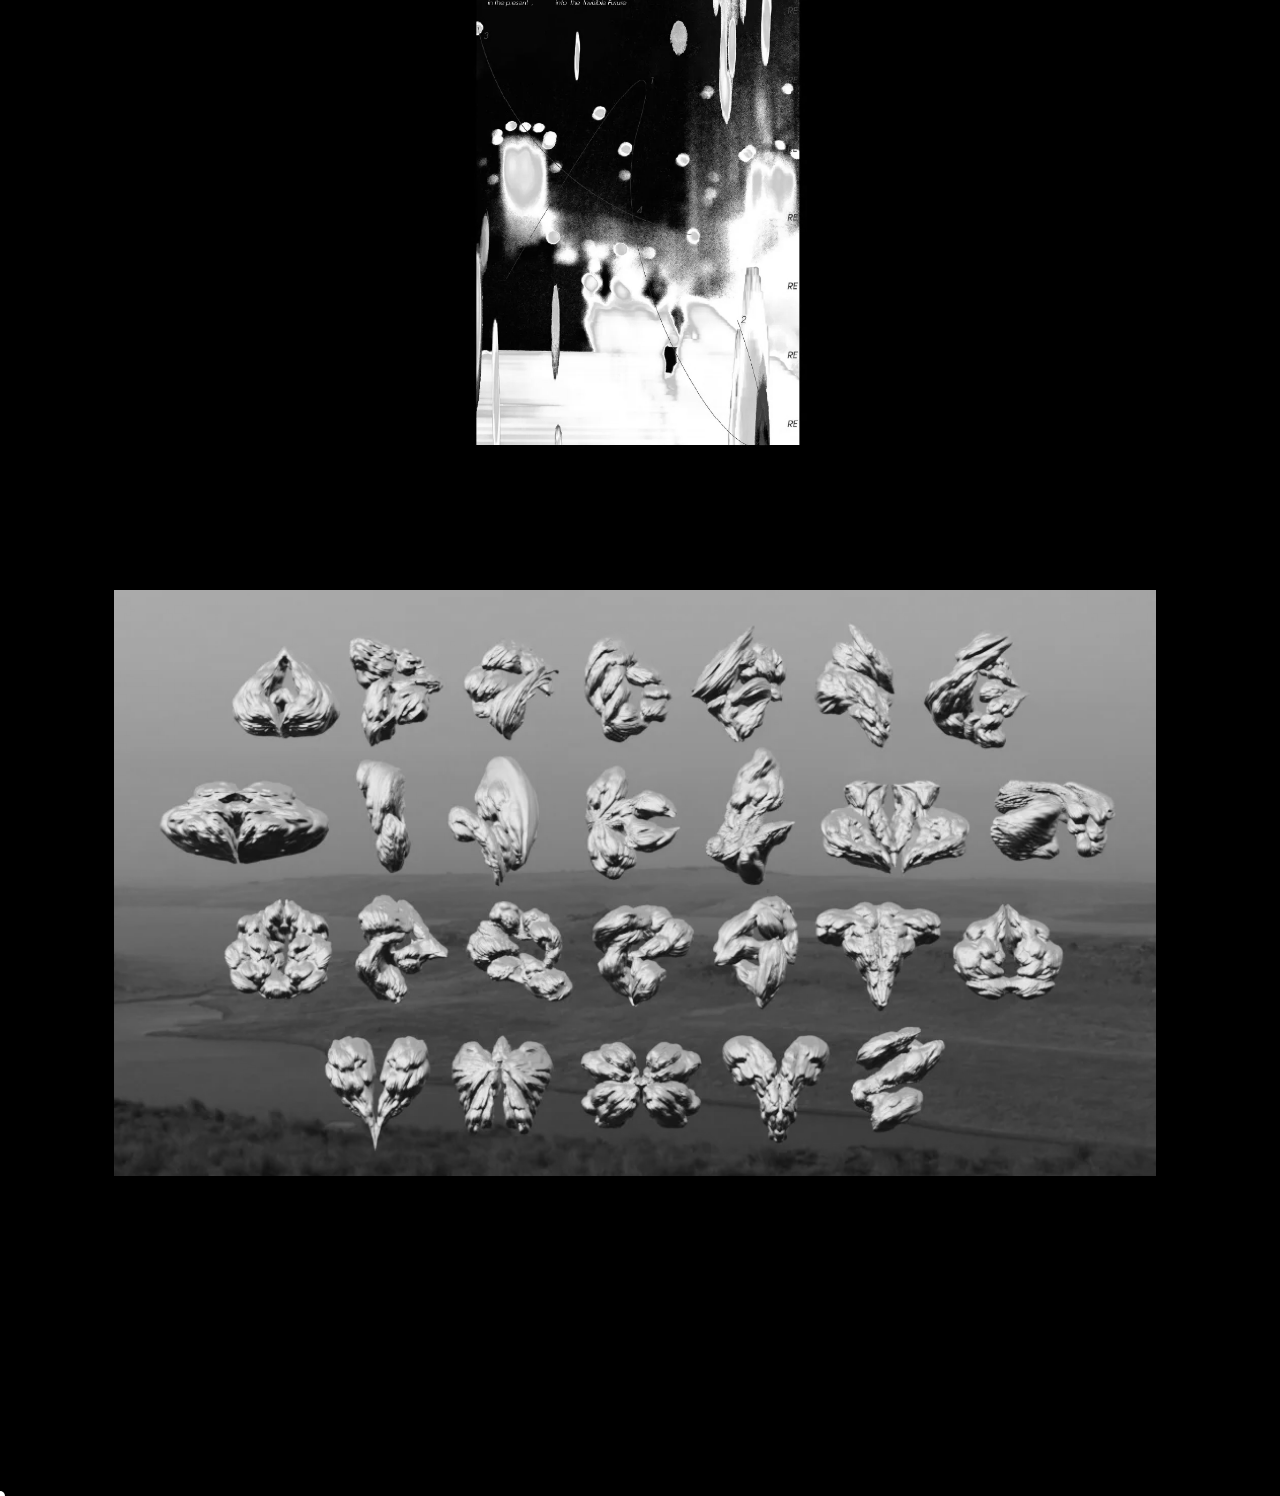
==== commit 8b6514c5: "Update navigation labels and cursor behavior - Rename Work → client WORK, Play → original WORK - Upd" ====
--- a/index.html
+++ b/index.html
@@ -46,8 +46,8 @@
     <nav class="menu-nav" id="menu-nav">
       <ul class="nav-links">
         <li><a href="#" data-page="main" class="active">About</a></li>
-        <li><a href="#" data-page="work">Work</a></li>
-        <li><a href="#" data-page="play">Play</a></li>
+        <li><a href="#" data-page="work">client WORK</a></li>
+        <li><a href="#" data-page="play">original WORK</a></li>
         <li><a href="#" data-page="contact">Contact</a></li>
       </ul>
     </nav>
@@ -99,7 +99,7 @@
   <div id="page-work" class="page">
     <section class="works-section">
       <div class="works-header">
-        <div class="works-title">WORK</div>
+        <div class="works-title">client WORK</div>
       </div>
 
       <div class="work-filters" id="work-filters">
@@ -145,7 +145,7 @@
   <div id="page-play" class="page">
     <section class="works-section">
       <div class="works-header">
-        <div class="works-title">PLAY</div>
+        <div class="works-title">original WORK</div>
       </div>
 
       <div class="work-filters" id="play-filters">
--- a/style.css
+++ b/style.css
@@ -70,7 +70,7 @@
 }
 
 html, body {
-  height: 100%;
+  min-height: 100%;
 }
 
 *, *::before, *::after {
@@ -143,6 +143,28 @@
   mix-blend-mode: difference;
 }
 
+html {
+  overflow-y: scroll;
+  scrollbar-gutter: stable;
+  scrollbar-color: #666 #111;
+  scrollbar-width: thin;
+}
+
+/* スクロールバー常時表示 */
+::-webkit-scrollbar {
+  width: 6px;
+}
+::-webkit-scrollbar-track {
+  background: #111;
+}
+::-webkit-scrollbar-thumb {
+  background: #666;
+  border-radius: 3px;
+}
+::-webkit-scrollbar-thumb:hover {
+  background: #999;
+}
+
 body {
   font-family: 'RoBodoni', 'BunyuMincho', 'Georgia', serif;
   background: #000;
@@ -619,6 +641,10 @@
    モバイル
    ============================================================ */
 @media (max-width: 560px) {
+  .featured {
+    display: none;
+  }
+
   header {
     padding: 1.8rem 1.5rem;
   }
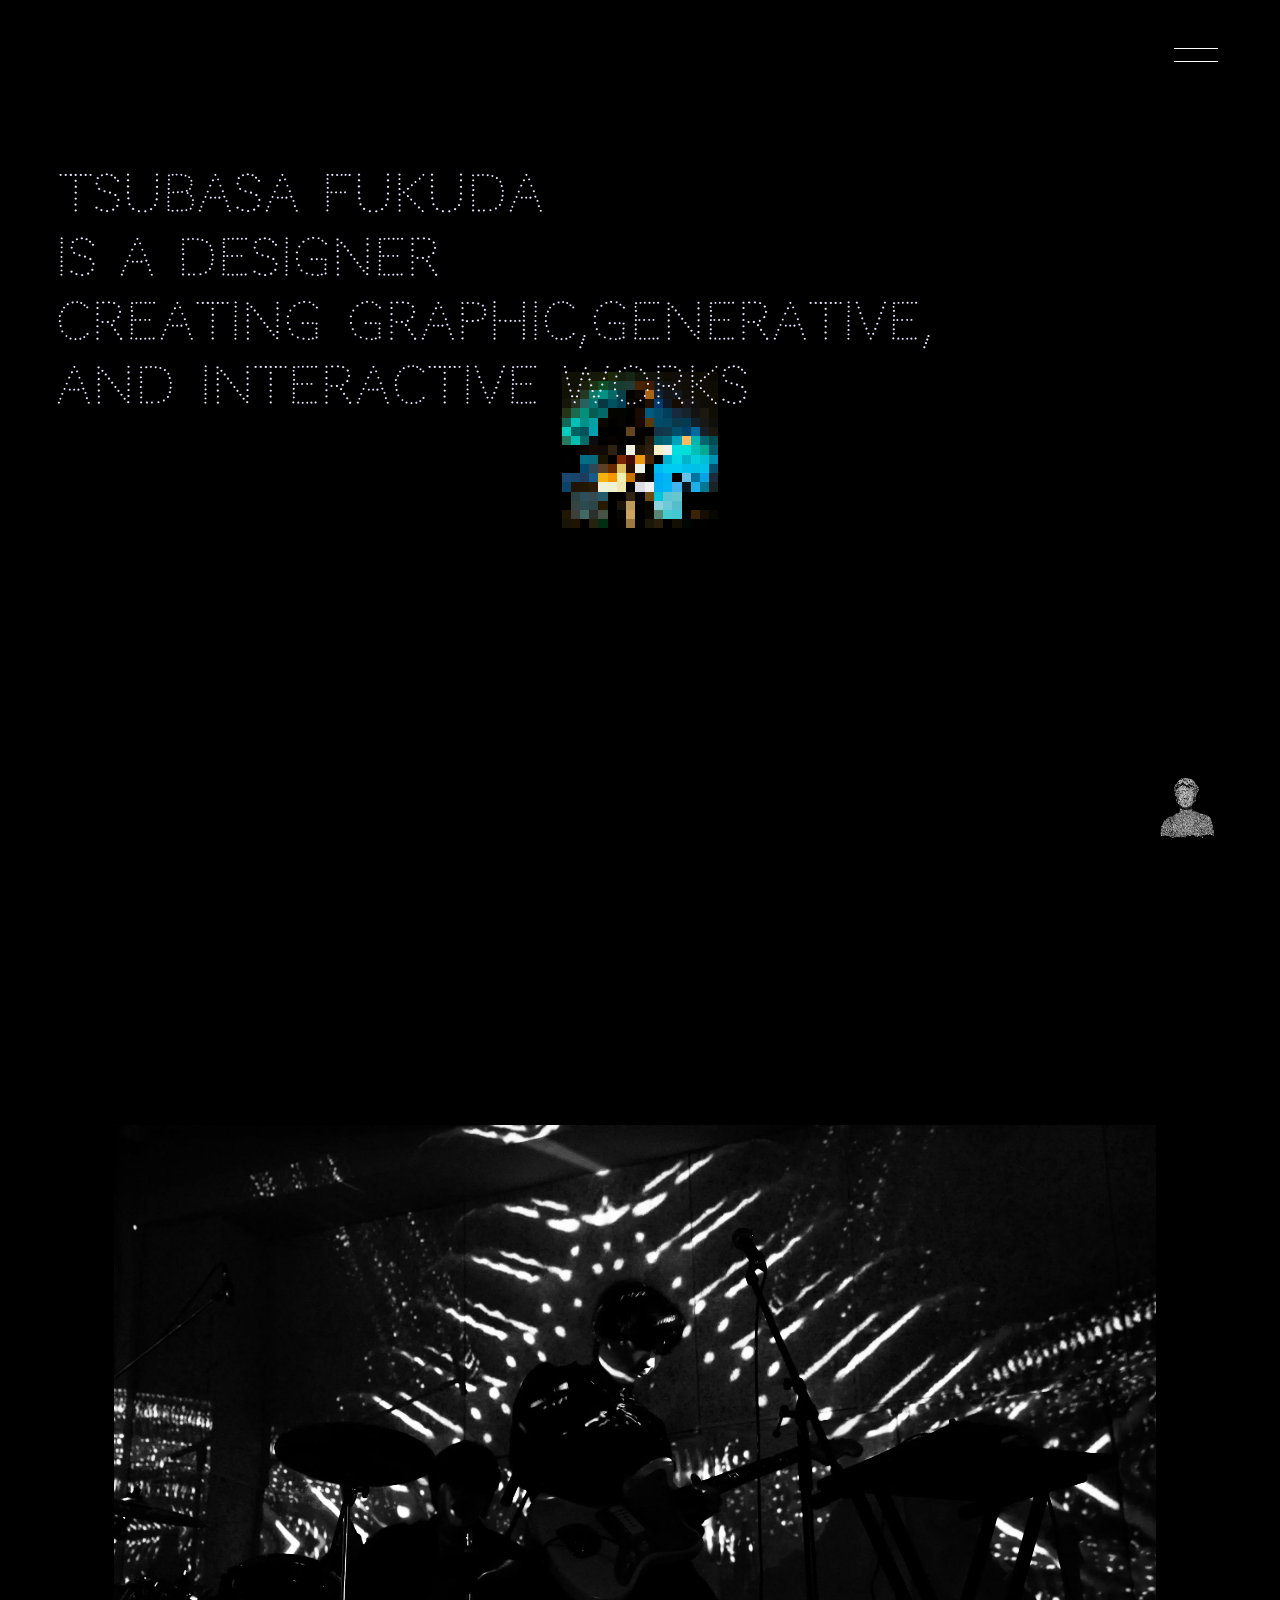
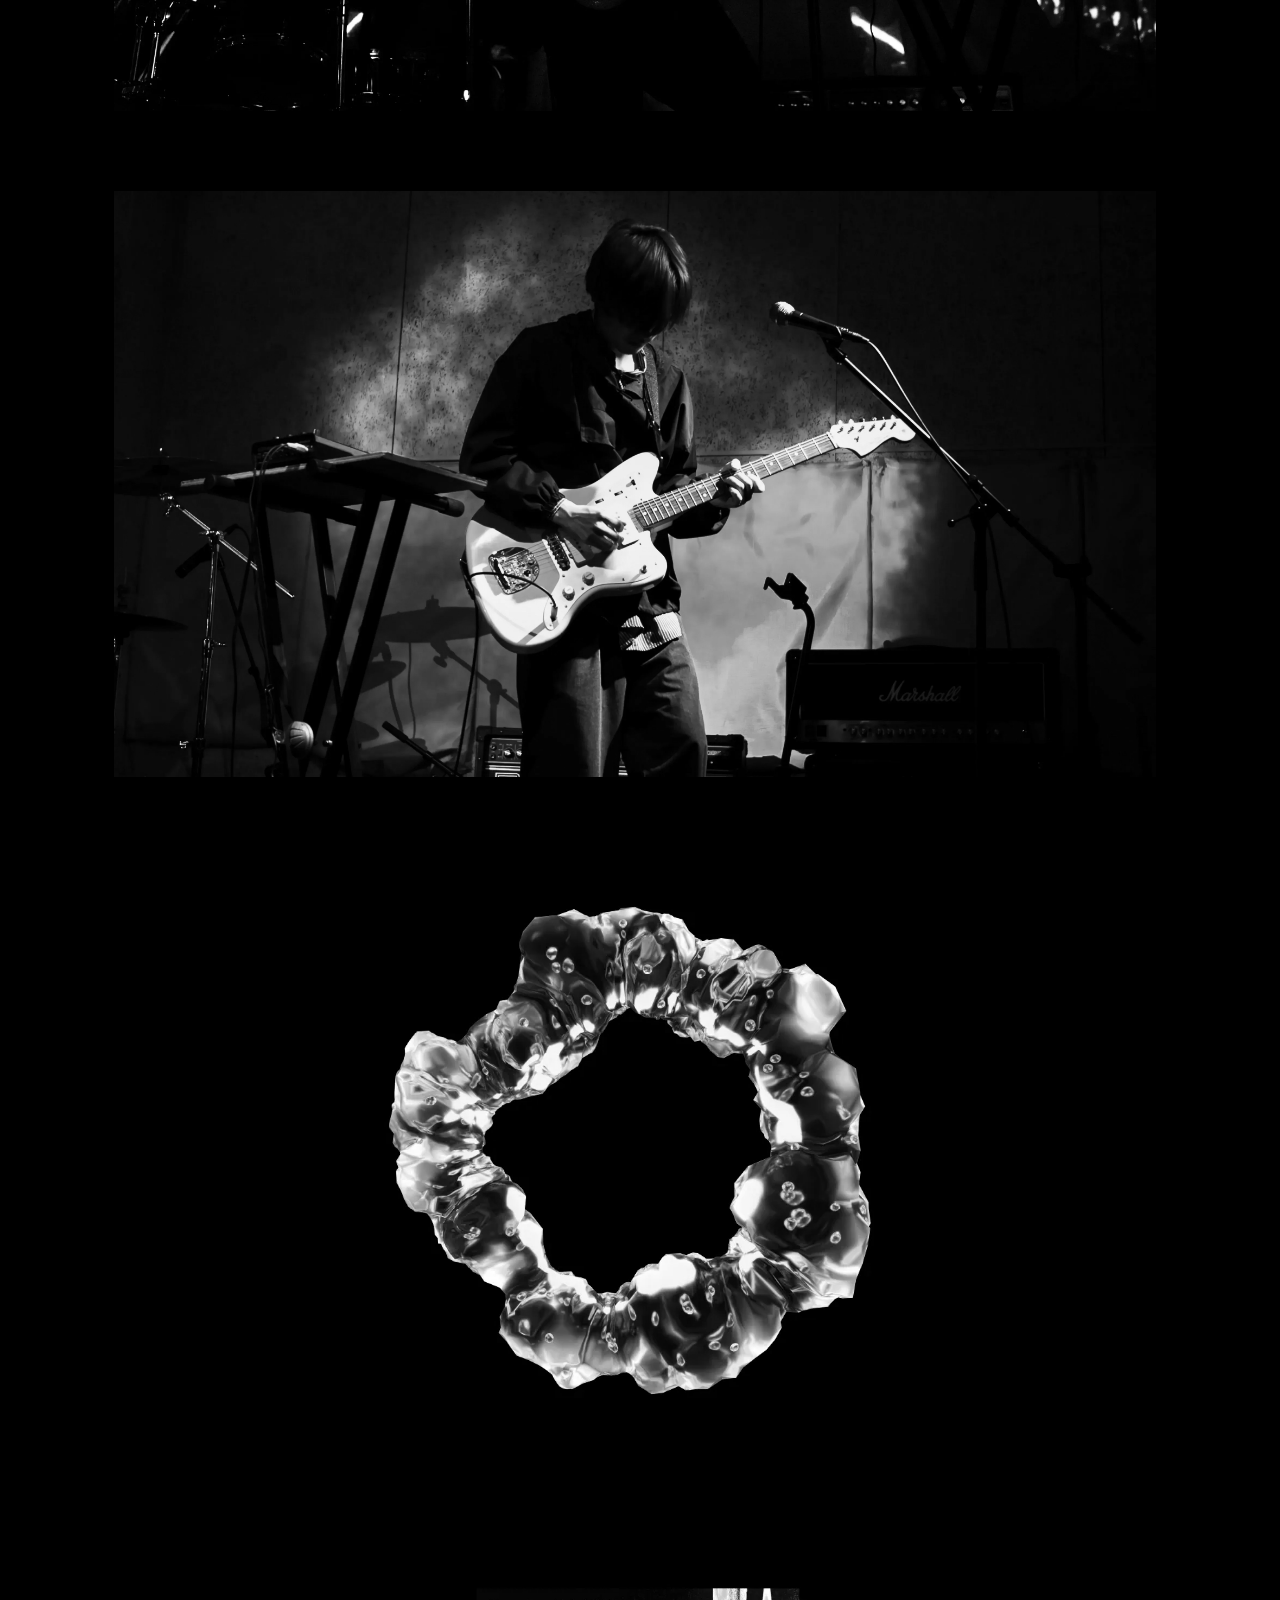
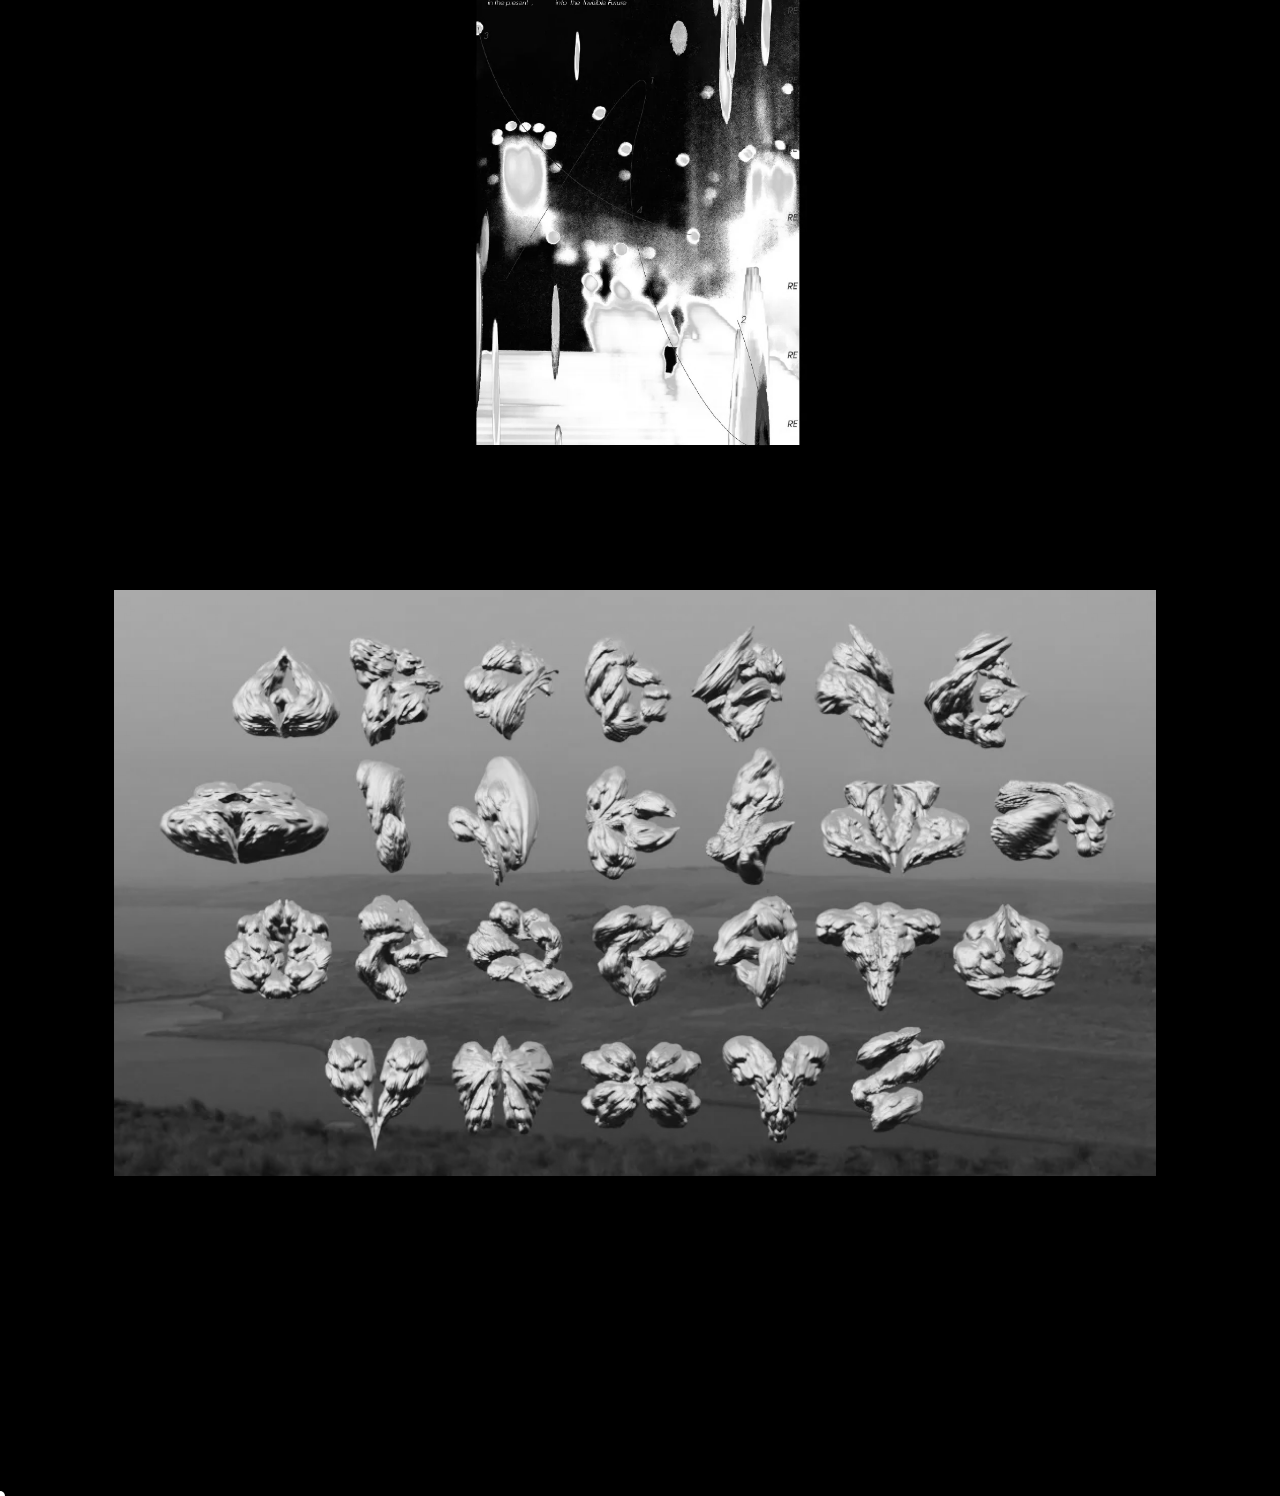
==== commit cae7f6f9: "Update titles, nav labels, and detail page layout - Rename work titles (nepoLIVE → ROCK THIS VOL.8, " ====
--- a/index.html
+++ b/index.html
@@ -114,17 +114,17 @@
       <div class="work-grid">
 
         <a class="work-item" href="works/ooze-hisominelive.html" data-category="generative">
-          <div class="work-thumb"><img src="media/hisomineLIVE/0328.webp" alt="OOZE - hisomineLIVE"></div>
-          <div class="work-item-info">
-            <p class="work-item-title">OOZE - hisomineLIVE</p>
+          <div class="work-thumb"><img src="media/hisomineLIVE/0328.webp" alt="kerodon"></div>
+          <div class="work-item-info">
+            <p class="work-item-title">kerodon</p>
             <p class="work-item-meta">Generative</p>
           </div>
         </a>
 
         <a class="work-item" href="works/ooze-nepolive.html" data-category="generative">
-          <div class="work-thumb"><img src="media/nepoVJ/thumbnail.webp" alt="OOZE - nepoLIVE"></div>
-          <div class="work-item-info">
-            <p class="work-item-title">OOZE - nepoLIVE</p>
+          <div class="work-thumb"><img src="media/nepoVJ/thumbnail.webp" alt="ROCK THIS VOL.8"></div>
+          <div class="work-item-info">
+            <p class="work-item-title">ROCK THIS VOL.8</p>
             <p class="work-item-meta">Generative</p>
           </div>
         </a>
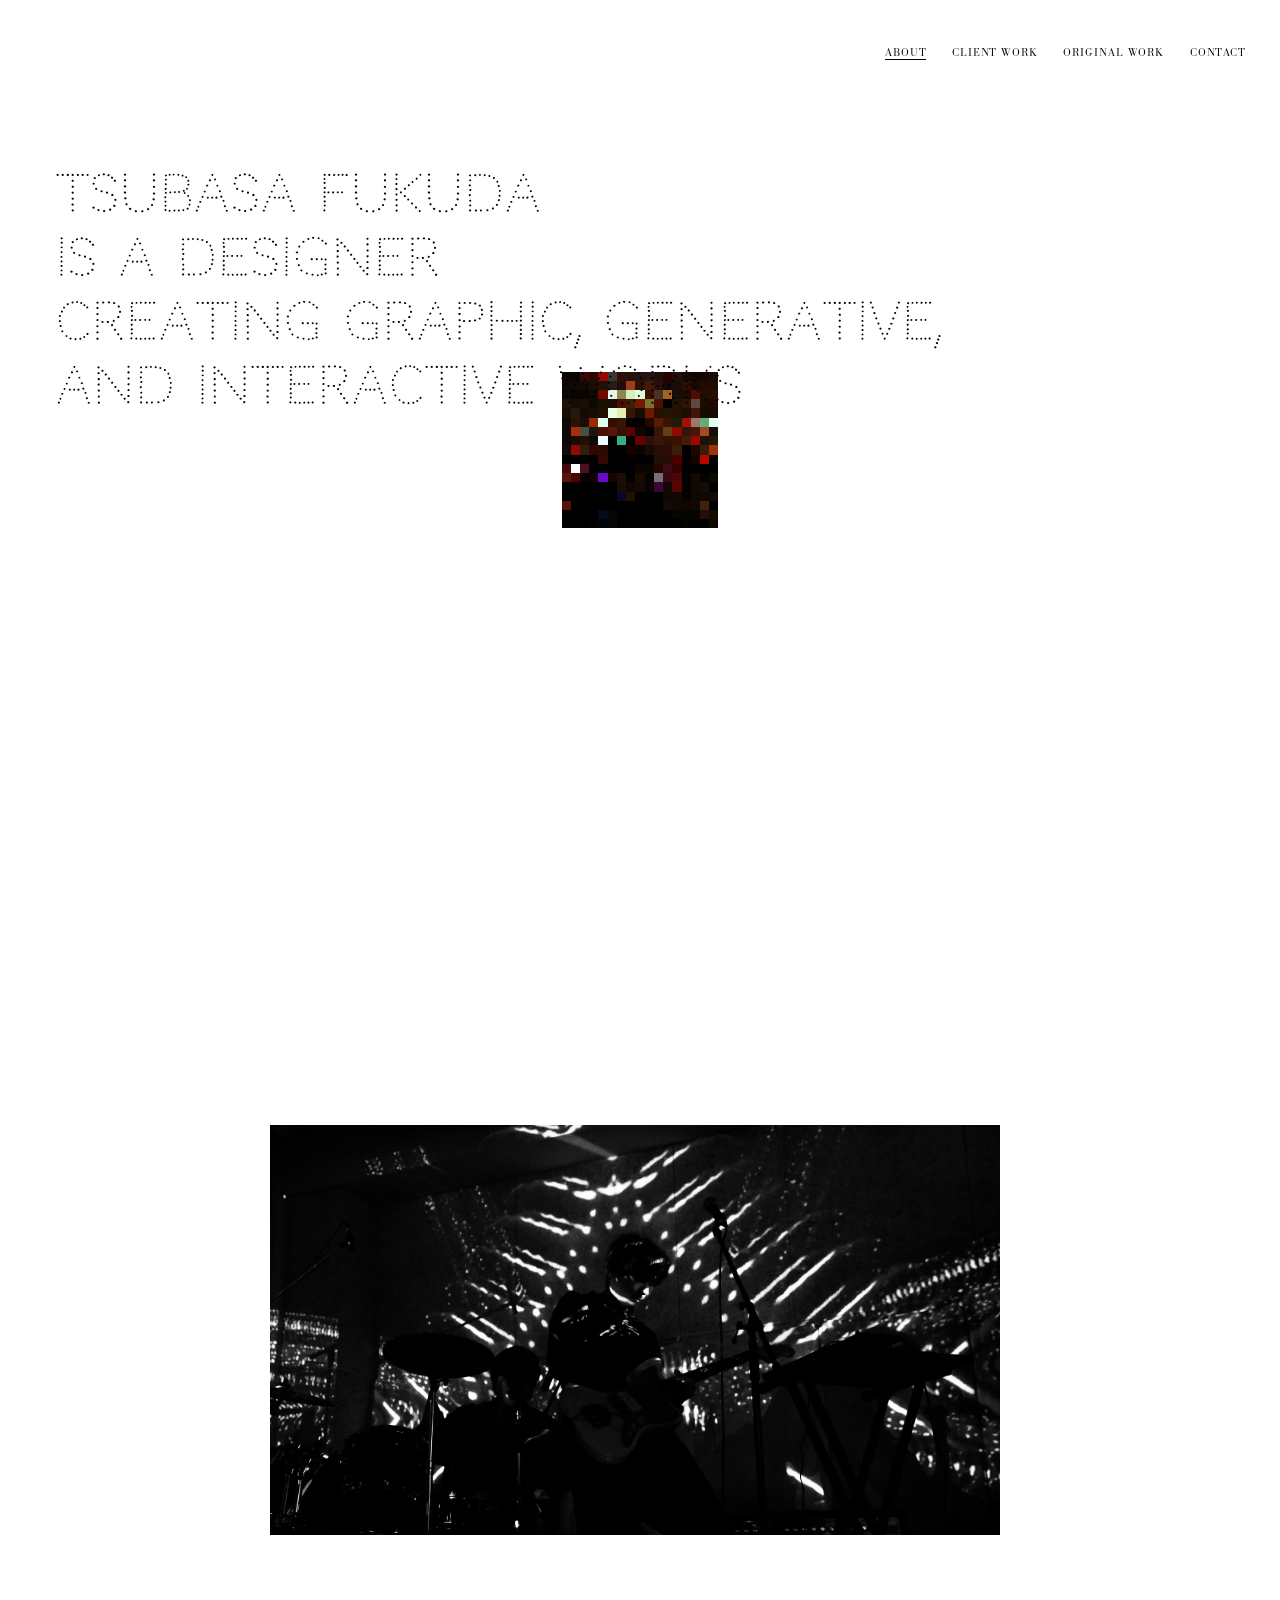
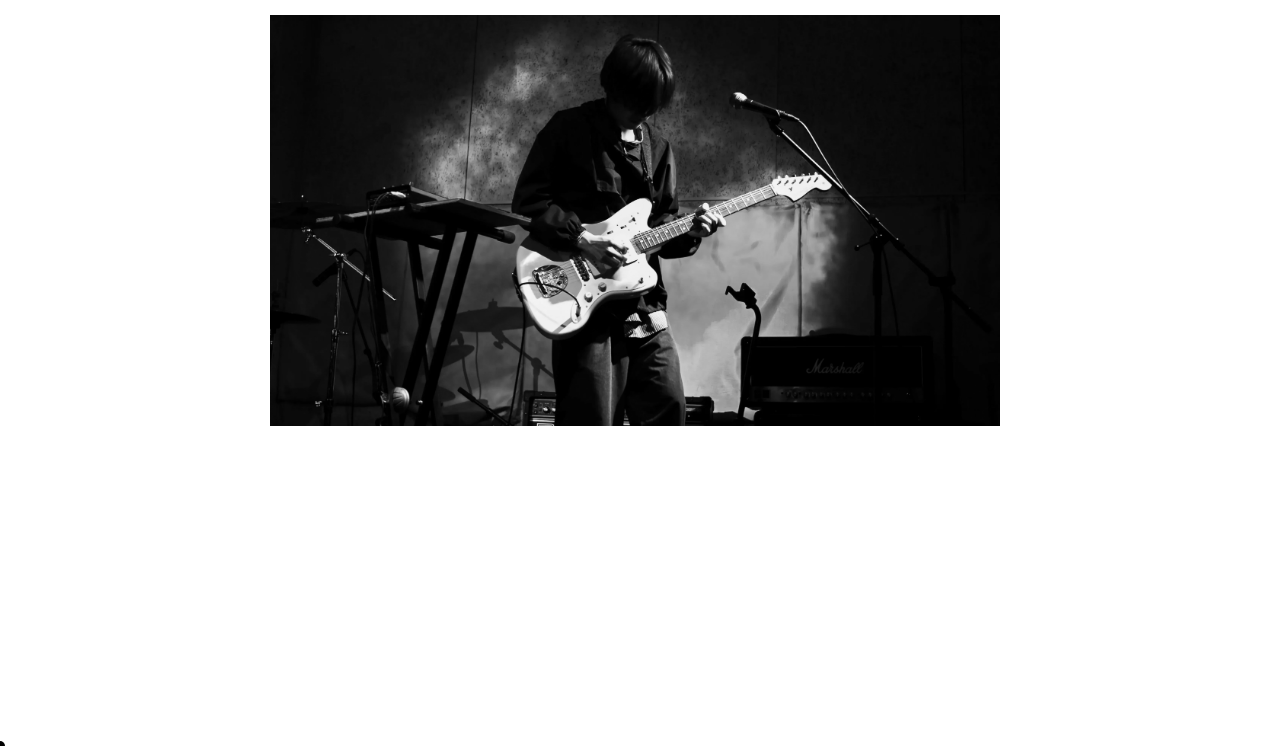
==== commit cbb40573: "Redesign, rename folders/URLs, and optimize assets - White background theme, cursor overhaul with if" ====
--- a/index.html
+++ b/index.html
@@ -31,72 +31,50 @@
 </head>
 <body>
 
-  <!-- イントロ -->
-  <div id="intro">
-    <video id="intro-video" src="icon/01.webm" autoplay muted playsinline></video>
-    <img id="intro-poster" src="icon/intro-poster.jpg" style="display:none; width:200px; height:200px; object-fit:contain;">
-  </div>
-
   <!-- ヘッダー -->
   <header>
-    <button class="menu-toggle" id="menu-toggle" aria-label="Menu">
-      <span class="bar"></span>
-      <span class="bar"></span>
-    </button>
     <nav class="menu-nav" id="menu-nav">
       <ul class="nav-links">
         <li><a href="#" data-page="main" class="active">About</a></li>
-        <li><a href="#" data-page="work">client WORK</a></li>
-        <li><a href="#" data-page="play">original WORK</a></li>
+        <li><a href="#" data-page="CLIENT-WORK">client WORK</a></li>
+        <li><a href="#" data-page="ORIGINAL-WORK">original WORK</a></li>
         <li><a href="#" data-page="contact">Contact</a></li>
       </ul>
     </nav>
   </header>
 
   <!-- About ページ -->
-  <!-- アイコン動画（About固定） -->
-  <video id="icon-video" src="icon/03.webm" autoplay muted loop playsinline></video>
-
   <div id="page-main" class="page active">
     <section class="about-hero">
       <div class="about-slideshow" id="about-slideshow">
-        <img class="about-slide active" src="media/hisomineLIVE/0328.webp" alt="">
-        <img class="about-slide" src="media/nepoVJ/thumbnail.webp" alt="">
-        <img class="about-slide" src="media/OOZE_logo/thumbnail.webp" alt="">
-        <img class="about-slide" src="media/dfd/thumbnail.webp" alt="">
-        <img class="about-slide" src="media/breathing-type/thumbnail.webp" alt="">
+        <img class="about-slide active" src="media/kerodon/0328.webp" alt="">
+        <img class="about-slide" src="media/ROCK THIS VOL.8/thumbnail.webp" alt="">
+        <img class="about-slide" src="media/OOZE/thumbnail.webp" alt="">
+        <img class="about-slide" src="media/design-for-design/thumbnail.webp" alt="">
+        <img class="about-slide" src="media/breathing-typography/thumbnail.webp" alt="">
         <canvas id="mosaic-canvas"></canvas>
       </div>
       <div class="about-text">
-        <p><span class="about-link" data-page="bio">TSUBASA FUKUDA</span></p>
+        <p>TSUBASA FUKUDA</p>
         <p>IS A DESIGNER</p>
-        <p>CREATING <span class="about-link" data-filter="graphic">GRAPHIC</span>,<span class="about-link" data-filter="generative">GENERATIVE</span>,</p>
-        <p>AND <span class="about-link" data-filter="interactive">INTERACTIVE</span> WORKS</p>
+        <p>CREATING GRAPHIC, GENERATIVE,</p>
+        <p>AND INTERACTIVE WORKS</p>
       </div>
     </section>
 
     <!-- ピックアップ作品 -->
     <section class="featured">
-      <a class="featured-item" href="works/ooze-hisominelive.html">
-        <div class="featured-image" style="background: url('media/hisomineLIVE/0328.webp') center/cover no-repeat;"></div>
+      <a class="featured-item" href="works/kerodon.html">
+        <div class="featured-image" style="background: url('media/kerodon/0328.webp') center/cover no-repeat;"></div>
       </a>
-      <a class="featured-item" href="works/ooze-nepolive.html">
-        <div class="featured-image" style="background: url('media/nepoVJ/thumbnail.webp') center/cover no-repeat;"></div>
-      </a>
-      <a class="featured-item" href="works/ooze-logo.html">
-        <div class="featured-image" style="background: url('media/OOZE_logo/thumbnail.webp') center/contain no-repeat;"></div>
-      </a>
-      <a class="featured-item" href="works/design-for-design.html">
-        <div class="featured-image" style="background: url('media/dfd/thumbnail.webp') center/cover no-repeat;"></div>
-      </a>
-      <a class="featured-item" href="works/breathing-typography.html">
-        <div class="featured-image" style="background: url('media/breathing-type/thumbnail.webp') center/cover no-repeat;"></div>
+      <a class="featured-item" href="works/rock-this-vol-8.html">
+        <div class="featured-image" style="background: url('media/ROCK THIS VOL.8/thumbnail.webp') center/cover no-repeat;"></div>
       </a>
     </section>
   </div>
 
   <!-- WORK ページ -->
-  <div id="page-work" class="page">
+  <div id="page-CLIENT-WORK" class="page">
     <section class="works-section">
       <div class="works-header">
         <div class="works-title">client WORK</div>
@@ -113,24 +91,24 @@
 
       <div class="work-grid">
 
-        <a class="work-item" href="works/ooze-hisominelive.html" data-category="generative">
-          <div class="work-thumb"><img src="media/hisomineLIVE/0328.webp" alt="kerodon"></div>
+        <a class="work-item" href="works/kerodon.html" data-category="generative">
+          <div class="work-thumb"><img src="media/kerodon/0328.webp" alt="kerodon"></div>
           <div class="work-item-info">
             <p class="work-item-title">kerodon</p>
             <p class="work-item-meta">Generative</p>
           </div>
         </a>
 
-        <a class="work-item" href="works/ooze-nepolive.html" data-category="generative">
-          <div class="work-thumb"><img src="media/nepoVJ/thumbnail.webp" alt="ROCK THIS VOL.8"></div>
+        <a class="work-item" href="works/rock-this-vol-8.html" data-category="generative">
+          <div class="work-thumb"><img src="media/ROCK THIS VOL.8/thumbnail.webp" alt="ROCK THIS VOL.8"></div>
           <div class="work-item-info">
             <p class="work-item-title">ROCK THIS VOL.8</p>
             <p class="work-item-meta">Generative</p>
           </div>
         </a>
 
-        <a class="work-item" href="works/ooze-logo.html" data-category="graphic">
-          <div class="work-thumb"><img src="media/OOZE_logo/thumbnail.webp" alt="OOZE"></div>
+        <a class="work-item" href="works/ooze.html" data-category="graphic">
+          <div class="work-thumb"><img src="media/OOZE/thumbnail.webp" alt="OOZE"></div>
           <div class="work-item-info">
             <p class="work-item-title">OOZE</p>
             <p class="work-item-meta">Graphic</p>
@@ -142,7 +120,7 @@
   </div>
 
   <!-- PLAY ページ -->
-  <div id="page-play" class="page">
+  <div id="page-ORIGINAL-WORK" class="page">
     <section class="works-section">
       <div class="works-header">
         <div class="works-title">original WORK</div>
@@ -160,7 +138,7 @@
       <div class="work-grid">
 
         <a class="work-item" href="works/design-for-design.html" data-category="graphic">
-          <div class="work-thumb"><img src="media/dfd/thumbnail.webp" alt="design for design" style="transform: scale(1.08);"></div>
+          <div class="work-thumb" style="aspect-ratio: unset; overflow: visible; height: auto;"><img src="media/design-for-design/thumbnail.webp" alt="design for design" style="height: auto;"></div>
           <div class="work-item-info">
             <p class="work-item-title">design for design</p>
             <p class="work-item-meta">graphic</p>
@@ -168,7 +146,7 @@
         </a>
 
         <a class="work-item" href="works/breathing-typography.html" data-category="graphic">
-          <div class="work-thumb"><img src="media/breathing-type/thumbnail.webp" alt="breathing typography"></div>
+          <div class="work-thumb"><img src="media/breathing-typography/thumbnail.webp" alt="breathing typography"></div>
           <div class="work-item-info">
             <p class="work-item-title">breathing typography</p>
             <p class="work-item-meta">graphic, typography</p>
@@ -182,7 +160,7 @@
   <!-- BIO ページ -->
   <div id="page-bio" class="page">
     <section class="bio-section">
-      <span class="back-link" data-page="main" role="button" style="position: fixed; top: 2.4rem; left: 3.5rem;">← About</span>
+
       <div class="bio-body">
         <p class="bio-text">グラフィックデザイナー・VJ。2005年生まれ。<br><a href="https://www.tamabi.ac.jp/" target="_blank" rel="noopener" class="bio-link">多摩美術大学</a>グラフィックデザイン学科在学。<img src="icon/human.svg" alt="" style="width: 7em; height: 7em; margin-left: 0.6rem; vertical-align: middle;"></p>
       </div>
@@ -193,14 +171,14 @@
   <div id="page-contact" class="page">
     <div class="contact-title-overlay">CONTACT</div>
     <iframe data-src="/study-007/index.html" class="contact-iframe" allowfullscreen></iframe>
-    <div id="contact-fallback" style="display:none; position:absolute; inset:0; background:#000; display:none; flex-direction:column; align-items:center; justify-content:center; gap:2rem;">
-      <a href="mailto:info@tsubasa-d.jp" style="font-family:'RoBodoni',serif; font-size:1.1rem; color:#ece7ff; letter-spacing:0.08em; text-decoration:none; background:#ece7ff; color:#000; padding:0.1em 0.3em;">info@tsubasa-d.jp</a>
+    <div id="contact-fallback" style="display:none; position:absolute; inset:0; background:#fff; display:none; flex-direction:column; align-items:center; justify-content:center; gap:2rem;">
+      <a href="mailto:info@tsubasa-d.jp" style="font-family:'RoBodoni',serif; font-size:1.1rem; color:#ece7ff; letter-spacing:0.08em; text-decoration:line-through; background:#ece7ff; color:#000; padding:0.1em 0.3em;">info@tsubasa-d.jp</a>
       <a href="https://www.instagram.com/tsubasa_fukuda_/?hl=ja" target="_blank" rel="noopener" style="font-family:'RoBodoni',serif; font-size:1.1rem; letter-spacing:0.08em; text-decoration:none; background:#ece7ff; color:#000; padding:0.1em 0.3em;">Instagram</a>
       <a href="https://x.com/tsubasa_fukuda_" target="_blank" rel="noopener" style="font-family:'RoBodoni',serif; font-size:1.1rem; letter-spacing:0.08em; text-decoration:none; background:#ece7ff; color:#000; padding:0.1em 0.3em;">X</a>
     </div>
   </div>
 
-  <div id="cursor"></div>
+  <script src="cursor.js"></script>
   <script src="main.js"></script>
 </body>
 </html>
--- a/style.css
+++ b/style.css
@@ -94,7 +94,8 @@
   opacity: 0;
   pointer-events: none;
   transition: opacity 0.4s ease;
-  mix-blend-mode: screen;
+  filter: invert(1);
+  mix-blend-mode: multiply;
 }
 #icon-video.visible {
   opacity: 1;
@@ -105,7 +106,7 @@
 #intro {
   position: fixed;
   inset: 0;
-  background: #000;
+  background: #fff;
   display: flex;
   align-items: center;
   justify-content: center;
@@ -129,6 +130,7 @@
   height: 10px;
   border-radius: 50%;
   background: #fff;
+  mix-blend-mode: difference;
   pointer-events: none;
   z-index: 9999999;
   transform: translate(-50%, -50%);
@@ -140,13 +142,12 @@
 #cursor.expanded {
   width: 72px;
   height: 72px;
-  mix-blend-mode: difference;
 }
 
 html {
   overflow-y: scroll;
   scrollbar-gutter: stable;
-  scrollbar-color: #666 #111;
+  scrollbar-color: #999 #eee;
   scrollbar-width: thin;
 }
 
@@ -155,102 +156,62 @@
   width: 6px;
 }
 ::-webkit-scrollbar-track {
-  background: #111;
+  background: #eee;
 }
 ::-webkit-scrollbar-thumb {
+  background: #999;
+  border-radius: 3px;
+}
+::-webkit-scrollbar-thumb:hover {
   background: #666;
-  border-radius: 3px;
-}
-::-webkit-scrollbar-thumb:hover {
-  background: #999;
 }
 
 body {
   font-family: 'RoBodoni', 'BunyuMincho', 'Georgia', serif;
-  background: #000;
-  color: #fff;
+  background: #fff;
+  color: #000;
   line-height: 1.6;
 }
 
 a { text-decoration: none; color: inherit; }
 
-.back-link {
-  font-size: 1rem;
-  font-style: normal;
-  color: #fff;
-  text-decoration: none;
-  transition: color 0.2s;
-}
-
 /* ============================================================
    ヘッダー
    ============================================================ */
 header {
-  position: fixed;
+  position: absolute;
   top: 0;
   right: 0;
-  padding: 2.4rem 3.5rem;
+  padding: 2.4rem 1.5rem;
   z-index: 200;
 }
 
-/* ハンバーガーボタン */
-.menu-toggle {
-  background: none;
-  border: none;
-  color: #fff;
-  box-sizing: content-box;
-  padding: 0.6rem 0.4rem;
-  transition: color 0.2s;
-  display: flex;
-  flex-direction: column;
-  justify-content: space-between;
-  margin-left: auto;
-  width: 44px;
-  height: 14px;
-}
-.menu-toggle:hover { color: #fff; }
-
-.bar {
+/* ナビゲーション */
+.menu-nav {
   display: block;
-  width: 100%;
-  height: 1px;
-  background: currentColor;
-  transition: transform 0.35s cubic-bezier(0.25, 0.46, 0.45, 0.94);
-  transform-origin: center;
-}
-
-.menu-toggle.open .bar:nth-child(1) {
-  transform: translateY(6.5px) rotate(45deg);
-}
-.menu-toggle.open .bar:nth-child(2) {
-  transform: translateY(-6.5px) rotate(-45deg);
-}
-
-/* メニューパネル */
-.menu-nav {
-  display: none;
-  margin-top: 1.8rem;
-  text-align: right;
-}
-.menu-nav.open { display: block; }
+}
 
 .nav-links {
   list-style: none;
   display: flex;
-  flex-direction: column;
-  align-items: flex-end;
-  gap: 0.8rem;
+  flex-direction: row;
+  align-items: center;
+  gap: 1.6rem;
 }
 .nav-links a {
   font-family: 'RoBodoni', sans-serif;
-  font-size: 1.33rem;
-  color: #fff;
+  font-size: 0.7rem;
+  color: #000;
+  letter-spacing: 0.08em;
   text-transform: uppercase;
-  letter-spacing: 0.05em;
   transition: color 0.2s;
 }
-.nav-links a:hover,
-.nav-links a.active { color: #fff; }
+.nav-links a:hover { color: #000; }
+.nav-links a.active {
+  color: #000;
+  border-bottom: 1px solid #000;
+  padding-bottom: 0.1em;
+}
 
 /* ============================================================
    ページ切り替え
@@ -321,28 +282,28 @@
 .about-text p {
   font-family: 'Codystar', monospace;
   font-size: clamp(1.6rem, 4vw, 3.36rem);
-  color: #ece7ff;
+  color: #000;
   line-height: 1.25;
   letter-spacing: 0.02em;
 }
 
 .about-link {
   display: inline-block;
-  color: #ece7ff;
+  color: #000;
   background: transparent;
   transition: background 0.15s, color 0.15s;
   padding: 0 0.05em;
 }
 .about-link:hover {
-  background: #ece7ff;
-  color: #000;
+  background: #000;
+  color: #fff;
 }
 
 /* ============================================================
    Featured（ピックアップ）
    ============================================================ */
 .featured {
-  background: #000;
+  background: #fff;
   padding: 25vh 3.5rem 20rem;
   display: flex;
   flex-direction: column;
@@ -353,7 +314,7 @@
   display: block;
   text-decoration: none;
   position: relative;
-  width: 90%;
+  width: 63%;
   aspect-ratio: 16 / 9;
   overflow: hidden;
   margin: 0 auto;
@@ -424,7 +385,7 @@
    ============================================================ */
 .works-section {
   padding: 18vh 3.5rem 14rem;
-  background: #000;
+  background: #fff;
 }
 
 /* ヘッダー行：タイトル左・フィルター右 */
@@ -440,15 +401,15 @@
   font-weight: 400;
   font-style: normal;
   letter-spacing: 0.02em;
-  color: #ece7ff;
+  color: #000;
   font-family: 'Codystar', monospace;
 }
 
 /* Filter トグルボタン */
 .filter-toggle {
   background: none;
-  border: 1px solid rgba(255,255,255,0.2);
-  color: #fff;
+  border: 1px solid rgba(0,0,0,0.2);
+  color: #000;
   font-family: inherit;
   font-size: 0.78rem;
   font-style: normal;
@@ -457,8 +418,8 @@
   transition: border-color 0.2s, color 0.2s;
 }
 .filter-toggle:hover {
-  border-color: #fff;
-  color: #fff;
+  border-color: #000;
+  color: #000;
 }
 .filter-toggle-icon {
   display: inline-block;
@@ -472,18 +433,14 @@
   display: flex;
   gap: 0.5rem;
   flex-wrap: wrap;
-  position: sticky;
-  top: 0;
-  background: #000;
   padding: 1.2rem 0;
   margin-bottom: 4rem;
-  z-index: 50;
 }
 
 .filter-btn {
   background: none;
-  border: 1px solid rgba(255,255,255,0.18);
-  color: #fff;
+  border: 1px solid rgba(0,0,0,0.18);
+  color: #000;
   font-family: inherit;
   font-size: 0.75rem;
   font-style: normal;
@@ -492,12 +449,12 @@
   transition: border-color 0.2s, color 0.2s;
 }
 .filter-btn:hover {
-  border-color: #fff;
-  color: #fff;
+  border-color: #000;
+  color: #000;
 }
 .filter-btn.active {
-  border-color: #fff;
-  color: #fff;
+  border-color: #000;
+  color: #000;
 }
 
 /* グリッド */
@@ -521,11 +478,11 @@
 }
 
 .work-thumb {
-  width: 100%;
+  width: 90%;
   aspect-ratio: 1 / 1;
-  background: #0d0d0d;
+  background: #f0f0f0;
   overflow: hidden;
-  margin-bottom: 1.2rem;
+  margin: 0 auto 1.2rem;
   transition: opacity 0.3s;
 }
 .work-thumb img {
@@ -545,7 +502,8 @@
 .work-item-title {
   font-size: 0.88rem;
   font-style: normal;
-  color: #fff;
+  color: #000;
+  letter-spacing: 0.12em;
 }
 
 .work-item-meta {
@@ -555,7 +513,7 @@
 .coming-soon {
   font-family: 'RoBodoni', serif;
   font-size: clamp(0.96rem, 2.4vw, 1.6rem);
-  color: #ece7ff;
+  color: #000;
   letter-spacing: 0.05em;
   padding: 2rem 0;
 }
@@ -565,7 +523,7 @@
    ============================================================ */
 .bio-section {
   padding: 18vh 3.5rem 14rem;
-  background: #000;
+  background: #fff;
   min-height: 100vh;
 }
 
@@ -576,7 +534,7 @@
 .bio-text {
   font-size: 1rem;
   line-height: 1.9;
-  color: #fff;
+  color: #000;
   font-style: normal;
 }
 
@@ -612,7 +570,7 @@
   left: 3.5rem;
   font-family: 'Codystar', monospace;
   font-size: clamp(1.6rem, 4vw, 3.36rem);
-  color: #ece7ff;
+  color: #000;
   letter-spacing: 0.02em;
   z-index: 10;
   pointer-events: none;
@@ -624,7 +582,7 @@
    ============================================================ */
 :focus { outline: none; }
 :focus-visible {
-  outline: 2px solid #ece7ff;
+  outline: 2px solid #000;
   outline-offset: 4px;
 }
 
